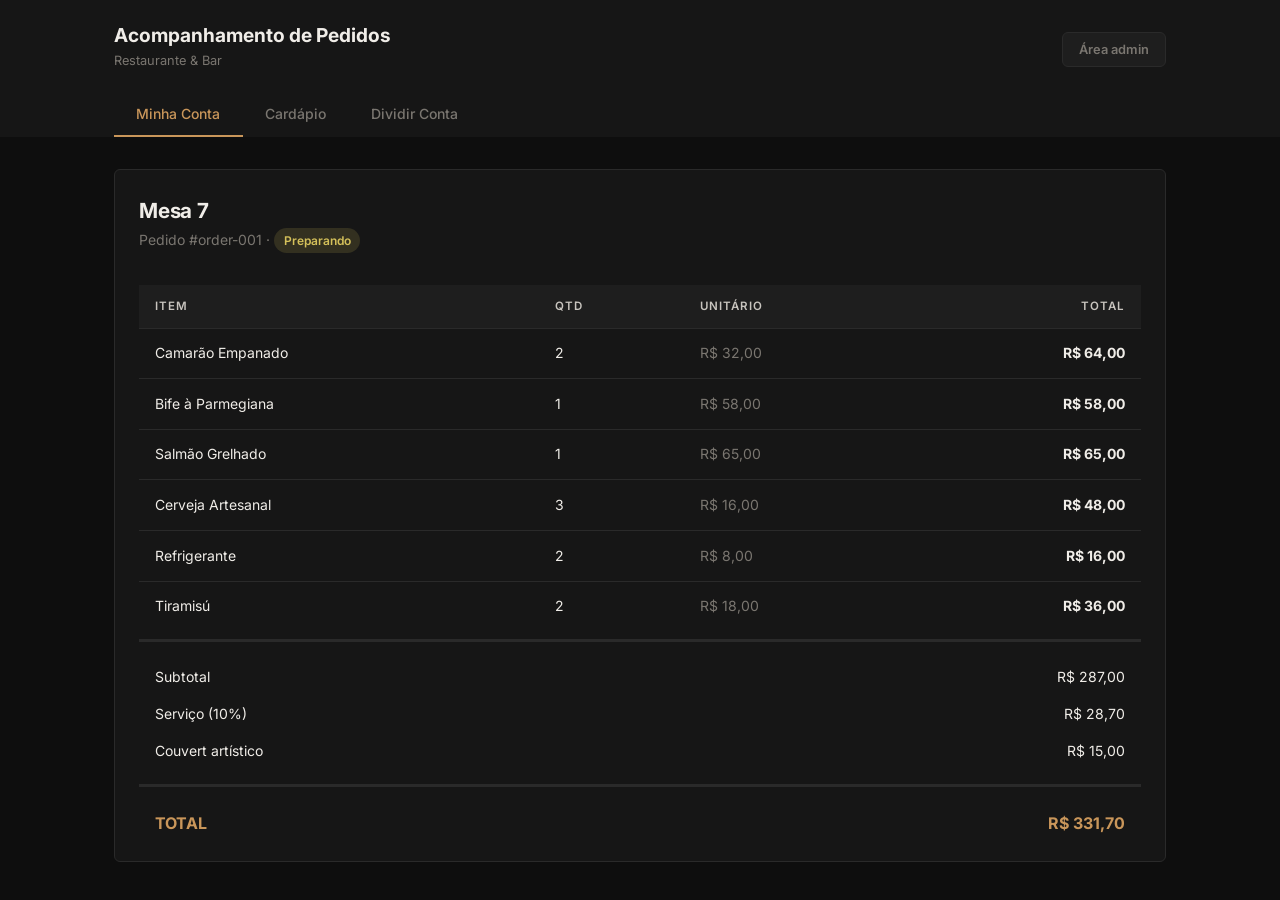
==== index.html @ 23005ecf "paginação feita e ajustes em comanda" ====
<!DOCTYPE html>
<html lang="en">

<head>
    <meta charset="UTF-8">
    <meta name="viewport" content="width=device-width, initial-scale=1.0">
    <title>Pedidos Iphome</title>
    <link rel="stylesheet" href="./css/style.css">

    <link rel="preconnect" href="https://fonts.googleapis.com">
    <link rel="preconnect" href="https://fonts.gstatic.com" crossorigin>
    <link
        href="https://fonts.googleapis.com/css2?family=Inter:ital,opsz,wght@0,14..32,100..900;1,14..32,100..900&family=Roboto:ital,wght@0,100..900;1,100..900&display=swap"
        rel="stylesheet">
</head>

<body>

    <header class="site-header">
        <div class="container">
            <div>
                <h1>Acompanhamento de Pedidos</h1>
                <p class="subtitle">Restaurante &amp; Bar</p>
            </div>
            <button class="btn btn-secondary btn-sm" >Área admin</button>
        </div>
    </header>

    <nav class="tab-nav">
        <div class="container" id="paginas-cliente">
            <button class="tab-btn active" data-tab="conta" onclick="navegarPaginas('conta')"> Minha Conta</button>
            <button class="tab-btn" data-tab="menu" onclick="navegarPaginas('menu')"> Cardápio</button>
            <button class="tab-btn" data-tab="split" onclick="navegarPaginas('split')"> Dividir Conta</button>
        </div>
    </nav>

    <main class="client-content" style="padding: 32px 0;">
        
        <section id="tab-conta" class="container">
            <div class="card-container">
                <div class="card-header">
                    <div class="admin-page-header">
                        <h2>Mesa 7</h2>
                        <p>Pedido #order-001 · <span class="span-status preparando">Preparando</span></p>
                    </div>
                </div>
                <div class="table-container">
                    <table>
                        <thead>
                            <tr class="head-table">
                                <th>ITEM</th>
                                <th>QTD</th>
                                <th>UNITÁRIO</th>
                                <th>TOTAL</th>
                            </tr>
                        </thead>
                        <tbody class="itens-tabela-comanda">
                            <tr>
                                <td>Camarão Empanado</td>
                                <td>2</td>
                                <td>R$ 32,00</td>
                                <td>R$ 64,00</td>
                            </tr>
                            <tr>
                                <td>Bife à Parmegiana</td>
                                <td>1</td>
                                <td>R$ 58,00</td>
                                <td>R$ 58,00</td>
                            </tr>
                            <tr>
                                <td>Salmão Grelhado</td>
                                <td>1</td>
                                <td>R$ 65,00</td>
                                <td>R$ 65,00</td>
                            </tr>
                            <tr>
                                <td>Cerveja Artesanal</td>
                                <td>3</td>
                                <td>R$ 16,00</td>
                                <td>R$ 48,00</td>
                            </tr>
                            <tr>
                                <td>Refrigerante</td>
                                <td>2</td>
                                <td>R$ 8,00</td>
                                <td>R$ 16,00</td>
                            </tr>
                            <tr>
                                <td>Tiramisú</td>
                                <td>2</td>
                                <td>R$ 18,00</td>
                                <td>R$ 36,00</td>
                            </tr>
                        </tbody>
                    </table>
                </div>
                <div class="summary-section">
                    <div class="summary-row">
                        <span>Subtotal</span>
                        <span>R$ 287,00</span>
                    </div>
                    <div class="summary-row">
                        <span>Serviço (10%)</span>
                        <span>R$ 28,70</span>
                    </div>
                    <div class="summary-row">
                        <span>Couvert artístico</span>
                        <span>R$ 15,00</span>
                    </div>
                    <div class="summary-row grand-total">
                        <span>TOTAL</span>
                        <span>R$ 331,70</span>
                    </div>
                </div>
            </div>
        </section>
    
    
        <section id="tab-menu" class="tab-content hidden">
    
            <div class="admin-page-header">
                <h2>Cardápio</h2>
            </div>
    
            <h3 class="menu-category-title">Entradas</h3>
            <div class="cardapio-items-grid">
                <div class="cardapio-item-card">
                    <div class="cardapio-item-top">
                        <span class="cardapio-item-name">Bruschetta</span>
                        <span class="cardapio-item-price">R$ 18,00</span>
                    </div>
                    <p class="cardapio-item-desc">Pão tostado com tomate e manjericão</p>
                    <div class="cardapio-item-meta">
                        <span class="cardapio-meta-tag"> 10 min</span>
                    </div>
                </div>
    
                <div class="cardapio-item-card">
                    <div class="cardapio-item-top">
                        <span class="cardapio-item-name">Camarão Empanado</span>
                        <span class="cardapio-item-price">R$ 32,00</span>
                    </div>
                    <p class="cardapio-item-desc">Camarão fresco empanado na hora</p>
                    <div class="cardapio-item-meta">
                        <span class="cardapio-meta-tag"> 15 min</span>
                    </div>
                </div>
    
                <div class="cardapio-item-card">
                    <div class="cardapio-item-top">
                        <span class="cardapio-item-name">Tábua de Queijos</span>
                        <span class="cardapio-item-price">R$ 45,00</span>
                    </div>
                    <p class="cardapio-item-desc">Seleção de queijos importados</p>
                    <div class="cardapio-item-meta">
                        <span class="cardapio-meta-tag"> 5 min</span>
                    </div>
                </div>
            </div>
    
            <h3 class="menu-category-title">Pratos Principais</h3>
            <div class="cardapio-items-grid">
                <div class="cardapio-item-card">
                    <div class="cardapio-item-top">
                        <span class="cardapio-item-name">Bife à Parmegiana</span>
                        <span class="cardapio-item-price">R$ 58,00</span>
                    </div>
                    <p class="cardapio-item-desc">Bife grelhado com molho de tomate e queijo derretido</p>
                    <div class="cardapio-item-meta">
                        <span class="cardapio-meta-tag"> 25 min</span>
                    </div>
                </div>
    
                <div class="cardapio-item-card">
                    <div class="cardapio-item-top">
                        <span class="cardapio-item-name">Salmão Grelhado</span>
                        <span class="cardapio-item-price">R$ 65,00</span>
                    </div>
                    <p class="cardapio-item-desc">Salmão fresco com legumes e batata</p>
                    <div class="cardapio-item-meta">
                        <span class="cardapio-meta-tag"> 20 min</span>
                    </div>
                </div>
    
                <div class="cardapio-item-card">
                    <div class="cardapio-item-top">
                        <span class="cardapio-item-name">Frango à Milanesa</span>
                        <span class="cardapio-item-price">R$ 42,00</span>
                    </div>
                    <p class="cardapio-item-desc">Peito de frango empanado com batata frita</p>
                    <div class="cardapio-item-meta">
                        <span class="cardapio-meta-tag"> 18 min</span>
                    </div>
                </div>
            </div>
            <h3 class="menu-category-title">Bebidas</h3>
            <div class="cardapio-items-grid">
                <div class="cardapio-item-card">
                    <div class="cardapio-item-top">
                        <span class="cardapio-item-name">Água Mineral</span>
                        <span class="cardapio-item-price">R$ 5,00</span>
                    </div>
                    <p class="cardapio-item-desc">Garrafa 500ml</p>
                    <div class="cardapio-item-meta">
                        <span class="cardapio-meta-tag"> 1 min</span>
                    </div>
                </div>
    
                <div class="cardapio-item-card">
                    <div class="cardapio-item-top">
                        <span class="cardapio-item-name">Refrigerante</span>
                        <span class="cardapio-item-price">R$ 8,00</span>
                    </div>
                    <p class="cardapio-item-desc">Lata 350ml - Coca-Cola, Sprite ou Guaraná</p>
                    <div class="cardapio-item-meta">
                        <span class="cardapio-meta-tag"> 2 min</span>
                    </div>
                </div>
    
                <div class="cardapio-item-card">
                    <div class="cardapio-item-top">
                        <span class="cardapio-item-name">Cerveja Artesanal</span>
                        <span class="cardapio-item-price">R$ 16,00</span>
                    </div>
                    <p class="cardapio-item-desc">Chopp da casa - 300ml</p>
                    <div class="cardapio-item-meta">
                        <span class="cardapio-meta-tag"> 3 min</span>
                    </div>
                </div>
                <div class="cardapio-item-card">
                    <div class="cardapio-item-top">
                        <span class="cardapio-item-name">Vinho Tinto</span>
                        <span class="cardapio-item-price">R$ 22,00</span>
                    </div>
                    <p class="cardapio-item-desc">Taça de vinho tinto selecionado</p>
                    <div class="cardapio-item-meta">
                        <span class="cardapio-meta-tag"> 2 min</span>
                    </div>
                </div>
            </div>
            <h3 class="menu-category-title">Sobremesas</h3>
            <div class="cardapio-items-grid">
                <div class="cardapio-item-card">
                    <div class="cardapio-item-top">
                        <span class="cardapio-item-name">Tiramisú</span>
                        <span class="cardapio-item-price">R$ 18,00</span>
                    </div>
                    <p class="cardapio-item-desc">clássico italiano com café mascarpone</p>
                    <div class="cardapio-item-meta">
                        <span class="cardapio-meta-tag">5 min</span>
                    </div>
                </div>
    
                <div class="cardapio-item-card">
                    <div class="cardapio-item-top">
                        <span class="cardapio-item-name">Pavê de chocolate</span>
                        <span class="cardapio-item-price">R$ 16,00</span>
                    </div>
                    <p class="cardapio-item-desc">Sobremesa gelada com chocolate derretido</p>
                    <div class="cardapio-item-meta">
                        <span class="cardapio-meta-tag"> 5 min</span>
                    </div>
                </div>
    
                <div class="cardapio-item-card">
                    <div class="cardapio-item-top">
                        <span class="cardapio-item-name">Sorvete Artesanal</span>
                        <span class="cardapio-item-price">R$ 14,00</span>
                    </div>
                    <p class="cardapio-item-desc">Bola Dupla - Escolha dois sabores</p>
                    <div class="cardapio-item-meta">
                        <span class="cardapio-meta-tag"> 5 min</span>
                    </div>
                </div>
            </div>
            <div id="tab-split" class="tab-content" hidden>
                <div class="card-container">
                    <div class="admin-page-header">
                        <h2>Dividir Conta</h2>
                        <p>Opções de rateio</p>
                    </div>
                    <p class="td-itens">Funcionalidade em desenvolvimento.</p>
                </div>
            </div>
        </section>
    </main>


    <script src="js/client.js"></script>
</body>

</html>
---- css/style.css ----
* {
    box-sizing: border-box;
    margin: 0;
    padding: 0;
}

:root {
    --bg: #0e0e0e;
    --bg-secondary: #1E1E1E;
    --bg-card: #161616;
    --bg-modal: rgba(0, 0, 0, .72);
    --font-color: #f0ede8;
    --p-color: #7a7670;
    --font-secondary: #c8c4be;
    --border-color: #2a2a2a;
    --radius: 6px;
    --accent: #c9965a;
    --accent-hover: #d4a96b;
    --accent-background: rgba(201, 150, 90, 0.15);
    --font: 'Inter', system-ui, -apple-system, sans-serif;

    --bg-green: rgba(90, 184, 112, 0.15);
    --font-green: #5ab870;
    --bg-yellow: rgba(212, 192, 90, 0.15);
    --font-yellow: #d4c05a;
    --bg-red: rgba(212, 90, 90, 0.15);
    --font-red: #d45a5a;
    --bg-blue: rgba(90, 159, 212, .15);
    --font-blue: #5a9fd4;

    --bg-green-card: rgba(90, 184, 112, .35);
    --bg-blue-card: rgba(90, 159, 212, .35);
    --bg-yellow-card: rgba(212, 192, 90, .35);
}

/*------------- Rian Adicionou -----------------*/

.container {
    max-width: 1100px;
    margin: 0 auto;
    padding: 0 1.5rem;
}

.client-content {
    flex: 1;
    padding: 0.5rem 0.5rem;
    overflow-y: auto;
}



.tab-nav {
    background: var(--bg-card);
    border-bottom: 1px solid var(--border);
    padding: 0;
}

.tab-nav .container {
    position: sticky;
    display: flex;
    gap: 0;
    max-width: 1100px;
    margin: 0 auto;
    padding: 0 1.5rem;
}

.tab-btn {
    background: none;
    border: none;
    color: var(--p-color);
    padding: .85rem 1.4rem;
    font-size: .875rem;
    font-weight: 500;
    border-bottom: 2px solid transparent;
    cursor: pointer;
    transition: all .15s;
    white-space: nowrap;
}

.tab-btn:hover {
    color: var(--fg);
}

.tab-btn.active {
    color: var(--accent);
    border-bottom-color: var(--accent);  
}

.site-header {
    background: var(--bg-card);
    border-bottom: 1px solid var(--border);
    padding: 1.25rem 0;
    position: sticky;
    top: 0;
    z-index: 100;

}

.site-header .container {
    display: flex;
    align-items: center;
    justify-content: space-between;
    max-width: 1100px;
    margin: 0 auto;
    padding: 0 1.5rem;
}

.site-header h1 {
    font-size: 1.2rem;  
}

.site-header .subtitle {
    color: var(--p-color);
    font-size: .8rem;
}

.container-main {
    max-width: 1100px;
    margin: 0 auto;
    padding: 0 1.5rem;
}

/*----------------- SOMATORIO ----------------- */
.summary-section {
    width: 100%;
    margin-top: 0.5rem;
    padding-top: 1.5rem;
    border-top: 3px solid var(--border-color);
    display: flex;
    flex-direction: column;
    gap: 0.9rem;
}

.summary-row {
    display: flex;
    justify-content: space-between;
    align-items: center;
    padding: 0 1rem;
    font-size: 0.875rem;
    /* color: var(--font-secondary); */
}


/* Linha final do TOTAL */
.summary-row.grand-total {
    margin-top: 0.5rem;
    padding-top: 1.5rem;
    font-size: 1rem;
    font-weight: 700;
    color: var(--accent);
    border-top: 3px solid var(--border-color);
}

.summary-row.grand-total span:last-child {
    color: var(--accent);
    font-weight: 700;
}

th:last-child,
td:last-child {
    text-align: right;
}

.itens-tabela-comanda tr td:nth-child(3) {
    color: var(--p-color);
}

.itens-tabela-comanda tr td:nth-child(4) {
    font-weight: bold;
}

/*------------- Rian Adicionou até Aqui -----------------*/


input,
button,
select,
textarea {
    font-family: inherit;
}

textarea {
    resize: vertical;

}

body {
    font-family: var(--font);
    background: var(--bg);
    color: var(--font-color);
    font-size: 14px;
    line-height: 1.6;
    min-height: 100vh;
    display: flex;
    flex-direction: column;
}

label {
    font-size: .78rem;
    color: var(--font-secondary);
    font-weight: 500;
}

input,
select,
textarea {
    background: var(--bg-secondary);
    border: 1px solid var(--border);
    color: var(--font);
    border-radius: var(--radius);
    padding: .5rem .75rem;
    font-size: .875rem;
    transition: border-color .15s;
    width: 100%;
}

input:focus,
select:focus,
textarea:focus {
    outline: none;
    border-color: var(--accent);
}

select option {
    background: var(--bg-secondary);
}

h2 {
    font-size: 1.3rem;
    font-weight: 700;
    letter-spacing: -0.01em;
}

.login-page {
    min-height: 100vh;
    display: flex;
    justify-content: center;
    align-items: center;
    padding: 2rem;
}

.login-page p {
    color: var(--p-color);
    margin-bottom: 2rem;
    font-size: 0.875rem;
}

.login-card {
    width: 100%;
    max-width: 380px;
    background: #161616;
    border: 1px solid #2a2a2a;
    border-radius: var(--radius);
    padding: 2.5rem;
}

.form-group {
    display: flex;
    flex-direction: column;
    gap: 0.4rem;
    margin-bottom: 1rem;
}

label {
    font-size: 0.875rem;
    color: var(#c8c4be);
    font-weight: 500;
}

input {
    background: var(--bg-secondary);
    border: 1px solid var(--border-color);
    border-radius: var(--radius);
    width: 100%;
    font-size: 0.875rem;
    padding: 0.6rem 0.8rem;
    color: var(--font-color);
}

input:focus {
    outline: none;
    border-color: var(--accent);
}

.btn {
    text-align: center;
    border: none;
    border-radius: var(--radius);
    margin-top: 0.5rem;
    padding: 0.55rem 1.1rem;
    cursor: pointer;
    font-size: 0.875rem;
    font-family: var(--font);
    font-weight: 500;
    transition: all 0.15s;
}

.btn-primary {
    background: var(--accent);
    color: #1a1008;
}

.btn-primary:hover {
    background: var(--accent-hover);
}

.btn-secondary {
    background: var(--bg-secondary);
    color: var(--p-color);
    border: 1px solid var(--border-color);
}

.btn-secondary:hover {
    background: var(--border-color);
    color: var(--font-color);
}

.btn-sm {
    font-size: 1rem;
    padding: .55rem 1rem;
    font-size: .8rem;
    font-weight: 600;
}

.btn-delete {
    color: var(--font-red);
    background: var(--bg-red);
    border: 1px solid rgba(212, 90, 90, 0.35);
}

.btn-delete:hover {
    background: rgba(212, 90, 90, 0.35);
}

.btn-xs {
    width: auto;
    padding: 0.2rem 0.55rem;
    font-size: 0.75rem;
}

.btn-nav-footer {
    text-align: start;
    width: 100%;
    padding: 0.35rem 0.75rem;
    font-size: 0.8rem;
    background: none;
    color: var(--p-color);
    border: 1px solid var(--border-color);
}

.btn-nav-footer:hover {
    color: var(--font-color);
    background: var(--bg-secondary);
}

/*----------------------------------------------------------------------------*/

.admin-display {
    display: flex;
    min-height: 100vh;
}

.sidebar {
    display: flex;
    flex-direction: column;
    top: 0;
    height: 100vh;
    width: 220px;
    background: var(--bg-card);
    border: 1px solid var(--border-color);
    position: sticky;
}

.sidebar-header {
    padding: 1.5rem 1.25rem 1rem;
    border-bottom: 1px solid var(--border-color);
}

.sidebar-header h2 {
    font-size: 1rem;
    color: var(--font-color);
}

.sidebar-header p {
    font-size: 0.75rem;
    color: var(--p-color);
    margin-top: 0.2rem;
    font-weight: 500;
}

.sidebar-nav {
    flex: 1;
    padding: 1rem 0;
}

.nav-item {
    display: flex;
    align-items: center;
    gap: 0.75rem;
    padding: 0.75rem 1.25rem;
    color: var(--p-color);
    font-size: 0.875rem;
    font-weight: 500;
    background: none;
    cursor: pointer;
    border: none;
    width: 100%;
    text-align: left;
}

.nav-item:hover {
    color: var(--font-color);
    background: rgba(255, 255, 255, .03);
}

.nav-item.active {
    color: var(--accent);
    background: var(--accent-background);
    border-left: 2px solid var(--accent);
}

.sidebar-footer {
    padding: 1rem 1.25rem;
    border-top: 1px solid var(--border-color);
}

.hidden {
    display: none !important;
}

/*-------------------------------Content dashboard ----------------------------------------------------*/
.admin-content {
    flex: 1;
    padding: 2rem 2.5rem;
    overflow-y: auto;
}

.admin-page-header {
    margin-bottom: 2rem;
}

.admin-page-header p {
    color: var(--p-color);
}

.status-header {
    display: grid;
    grid-template-columns: repeat(auto-fit, minmax(200px, 1fr));
    gap: 1rem;
    margin-bottom: 2rem;
}

.card-status-header {
    background: var(--bg-card);
    border: 1px solid var(--border-color);
    border-radius: var(--radius);
    padding: 1.25rem 1.5rem;
}

.status-title {
    text-transform: uppercase;
    color: var(--p-color);
    font-size: 0.72rem;
    font-weight: 500;
    letter-spacing: 0.05rem;
    margin-bottom: 0.4rem;
}

.status-content {
    font-size: 1.9rem;
    color: var(--accent);
    font-weight: 700;
    line-height: 1;
}

.section-dashboard .status-header .card-status-header:nth-child(2) .status-content {
    font-size: 1.4rem;
}

.status-desc {
    color: var(--p-color);
    margin-top: 0.4rem;
    font-size: 0.72rem;
}

/*----------------------------Conteudo da pagina-------------------------------------------------------*/
.card-container {
    background-color: var(--bg-card);
    border: 1px solid var(--border-color);
    border-radius: var(--radius);
    padding: 1.5rem;
}

.content-header {
    display: flex;
    align-items: center;
    justify-content: space-between;
    margin-bottom: 1.25rem;
    padding-bottom: 0.6rem;
}

/* ---------------------------------tabela-----------------------------------------------*/
.table-container {
    overflow-y: auto;
    max-height: 50vh;
}

.table-container::-webkit-scrollbar {
    background: var(--bg);
    border-radius: 10px;
    width: 8px;
}

.table-container::-webkit-scrollbar-thumb {
    background-color: var(--accent);
    border-radius: 10px;
}

table {
    width: 100%;
    border-collapse: collapse;
}

thead tr {
    background: var(--bg-secondary);
}

/* faz o titulo fixar no topo da rolagem */
thead tr.head-table {
    position: sticky;
    top: 0;
    width: 100%;
}

th {
    text-align: left;
    padding: 0.75rem 1rem;
    font-size: 0.72rem;
    font-weight: 600;
    color: var(--font-secondary);
    text-transform: uppercase;
    letter-spacing: 0.06rem;
    border-bottom: 1px solid var(--border-color);
}

td {
    padding: 0.85rem 1rem;
    border-bottom: 1px solid var(--border-color);
    font-size: 0.875rem;
    vertical-align: middle;
}



tr:last-child td {
    border-bottom: none;
}

tbody tr:hover {
    background-color: var(--bg-secondary);
}

.td-itens {
    color: var(--p-color);
}

.td-accent {
    color: var(--accent);
    font-weight: 700;
}

.span-status {
    display: inline-flex;
    align-items: center;
    white-space: nowrap;
    padding: 0.2rem 0.6rem;
    border-radius: 20px;
    font-size: 0.75rem;
    font-weight: 600;
    background: var(--accent);
}

.preparando {
    background: var(--bg-yellow);
    color: var(--font-yellow);
}

.servido {
    background: var(--bg-secondary);
    color: var(--p-color);
}

.pronto {
    background: var(--bg-green);
    color: var(--font-green);
}

.cancelado {
    background: var(--bg-red);
    color: var(--font-red);
}


/**************************************   MESAS       *****************************************/
.status-disponivel {
    background: var(--bg-green);
    color: var(--font-green);
}

.status-ocupada {
    background: var(--bg-blue);
    color: var(--font-blue);
}

.status-reservada {
    background: var(--bg-yellow);
    color: var(--font-yellow);
}


.content-header div span.desc-span {
    color: var(--p-color);
}

/*grid mesas*/

.grid-mesas {
    display: grid;
    grid-template-columns: repeat(auto-fill, minmax(250px, 1fr));
    gap: 0.9rem;
}

.grid-mesas::-webkit-scrollbar {
    background: var(--bg);
    border-radius: 10px;
    width: 8px;
}

.grid-mesas::-webkit-scrollbar-thumb {
    background-color: var(--accent);
    border-radius: 10px;
}

.card-mesa {

    background: var(--bg-secondary);
    padding: 1rem;
    border: 2px solid var(--border-color);
    border-radius: var(--radius);
    text-align: center;
}

.card-mesa.disponivel {
    border-color: var(--bg-green-card);
}

.card-mesa.disponivel:hover {
    border-color: var(--font-green);
}

.card-mesa.ocupada {
    border-color: var(--bg-blue-card);
}

.card-mesa.ocupada:hover {
    border-color: var(--font-blue);
}

.card-mesa.reservada {
    border-color: var(--bg-yellow-card);
}

.card-mesa.reservada:hover {
    border-color: var(--font-yellow);
}

.card-mesa div:nth-child(3) {
    margin-top: 0.6rem;
}

.mesa-number {
    font-size: 2rem;
    font-weight: 700;
    line-height: 1;
    margin-bottom: 0.3rem;
}

.mesa-capacidade {
    font-size: 0.75rem;
    color: var(--p-color);
}

.card-mesa div:last-child {
    display: flex;
    gap: 0.4rem;
    justify-content: center;
    margin-top: 0.75rem;
}

/******************************* MODAL **************************************************/

.modal-overlay {
    position: fixed;
    inset: 0;
    background: var(--bg-modal);
    display: flex;
    align-items: center;
    justify-content: center;
    z-index: 1;
    padding: 1rem;
    opacity: 0;
    pointer-events: none;
    transition: opacity 0.2s;
}

.modal-overlay.open {
    opacity: 1;
    pointer-events: all;
}

.modal {
    background: var(--bg-card);
    border: 1px solid var(--border-color);
    border-radius: var(--radius);
    padding: 1.75rem;
    width: 100%;
    max-width: 560px;
    max-height: 92vh;
    overflow-y: auto;
    transform: translateY(10px);
    transition: transform 0.2s;
}

.modal-overlay.open .modal {
    transform: translateY(0);
}

.modal-header {
    display: flex;
    align-items: center;
    justify-content: space-between;
    margin-bottom: 1.25rem;
}

.modal-header h3 {
    font-size: 1.05rem;
}

.fechar-modal {
    background: none;
    border: none;
    color: var(--p-color);
    font-size: 1.4rem;
    cursor: pointer;
    line-height: 1;
    padding: 0.15rem;
}

.fechar-modal:hover {
    color: var(--font);
}

.modal-footer {
    display: flex;
    gap: 0.65rem;
    justify-content: flex-end;
    margin-top: 1.25rem;
    padding-top: 1rem;
    border-top: 1px solid var(--border-color);
}

.form-group {
    display: flex;
    flex-direction: column;
    gap: 0.35rem;
    margin-bottom: 0.9rem;
}

.form-row {
    display: grid;
    grid-template-columns: 1fr 1fr;
    gap: 1rem;
}

/************************************************** CARDAPIO **************************************************/

.categorias-opcoes {
    display: flex;
    gap: 0.4rem;
    flex-wrap: wrap;
}

.categoria-opcao {
    background: var(--bg-secondary);
    color: var(--p-color);
    padding: 0.25rem 0.75rem;
    border: 1px solid var(--border-color);
    border-radius: 20px;
    font-size: 0.78rem;
    cursor: pointer;
    transition: all 0.15s;
}

.categoria-opcao.active {
    background: var(--accent-background);
    color: var(--accent);
    border: 1px solid var(--accent);
}

.cardapio-cat-header {
    margin-bottom: 0.9rem;
}

.cardapio-cat-label {
    display: inline-flex;
    align-items: center;
    gap: 0.6rem;
    background: var(--cat-dim);
    border: 1px solid var(--cat-color);
    border-radius: 8px;
    padding: 0.55rem 1rem;
}

.cardapio-cat-emoji {
    font-size: 1.1rem;
    line-height: 1;
}

.cardapio-cat-label>span:nth-child(2) {
    font-size: .9rem;
    font-weight: 700;
    color: var(--cat-color);
    letter-spacing: .01em;
}

.cardapio-cat-count {
    background: var(--bg-secondary);
    color: var(--p-color);
    border-radius: 20px;
    padding: 0.1rem 0.55rem;
    font-size: 0.72rem;
    font-weight: 600;
    letter-spacing: 0;
}

.cardapio-items-grid {
    display: grid;
    grid-template-columns: repeat(auto-fill, minmax(280px, 1fr));
    gap: 0.85rem;
}

.cardapio-item-card {
    background: var(--bg-card);
    border: 1px solid var(--border-color);
    border-radius: var(--radius);
    padding: 1.1rem;
    display: flex;
    flex-direction: column;
    gap: 0.5rem;
    transition: border-color 0.15s, transform 0.15s;
}

.cardapio-item-card:hover {
    border-color: var(--accent);
    transform: translateY(-1px);
}

.cardapio-item-top {
    display: flex;
    align-items: flex-start;
    justify-content: space-between;
    gap: 0.5rem;
}

.cardapio-item-name {
    font-weight: 600;
    font-size: .9rem;
    color: var(--font);
    line-height: 1.3;
}

.cardapio-item-price {
    font-weight: 700;
    font-size: 1rem;
    color: var(--accent);
    white-space: nowrap;
    flex-shrink: 0;
}

.cardapio-item-desc {
    font-size: .8rem;
    color: var(--p-color);
    line-height: 1.5;
}

.cardapio-item-meta {
    display: flex;
    flex-wrap: wrap;
    gap: .35rem;
}

.cardapio-meta-tag {
    font-size: .72rem;
    background: var(--bg-secondary);
    border: 1px solid var(--border-color);
    border-radius: 4px;
    padding: .15rem .5rem;
    color: var(--p-color);
}

.cardapio-meta-warn {
    color: var(--font-red);
    background: var(--bg-red);
    border-color: rgba(212, 90, 90, .2);
}

.cardapio-item-actions {
    display: flex;
    gap: 0.6rem;
    margin-top: 0.25rem;
    padding-top: 0.6rem;
    border-top: 2px solid var(--border-color);
}

.cardapio-item-actions button {
    padding: 0.4rem 0.55rem;
    /* top/bottom menor */
    font-size: 0.75rem;
}

.cardapio-item-actions button:first-child {
    color: var(--p-color);
}

/*********************************************** PAGAMENTOS *******************************/

.section-pagamentos .status-content {
    font-size: 1.4rem;
}

.section-pagamentos .card-status-header:nth-child(2) .status-content {
    color: var(--font-green);
}

.section-pagamentos .card-status-header:nth-child(3) .status-content {
    color: var(--font-yellow);
}

/* consertar a página "Minha Conta"*/
[hidden] {
    display: none !important;
}

/* **************************************** CARDÁPIO ****************************************/
.menu-category-title {
    font-size: 0.78rem;
    text-transform: uppercase;
    letter-spacing: 0.08em;
    color: var(--p-color);
    margin: 2rem 0 1rem 0;
    font-weight: 600;
}

#tab-menu {
    max-width: 1100px;
    margin: 0 auto;
    width: 100%;
    padding-bottom: 52px;
}
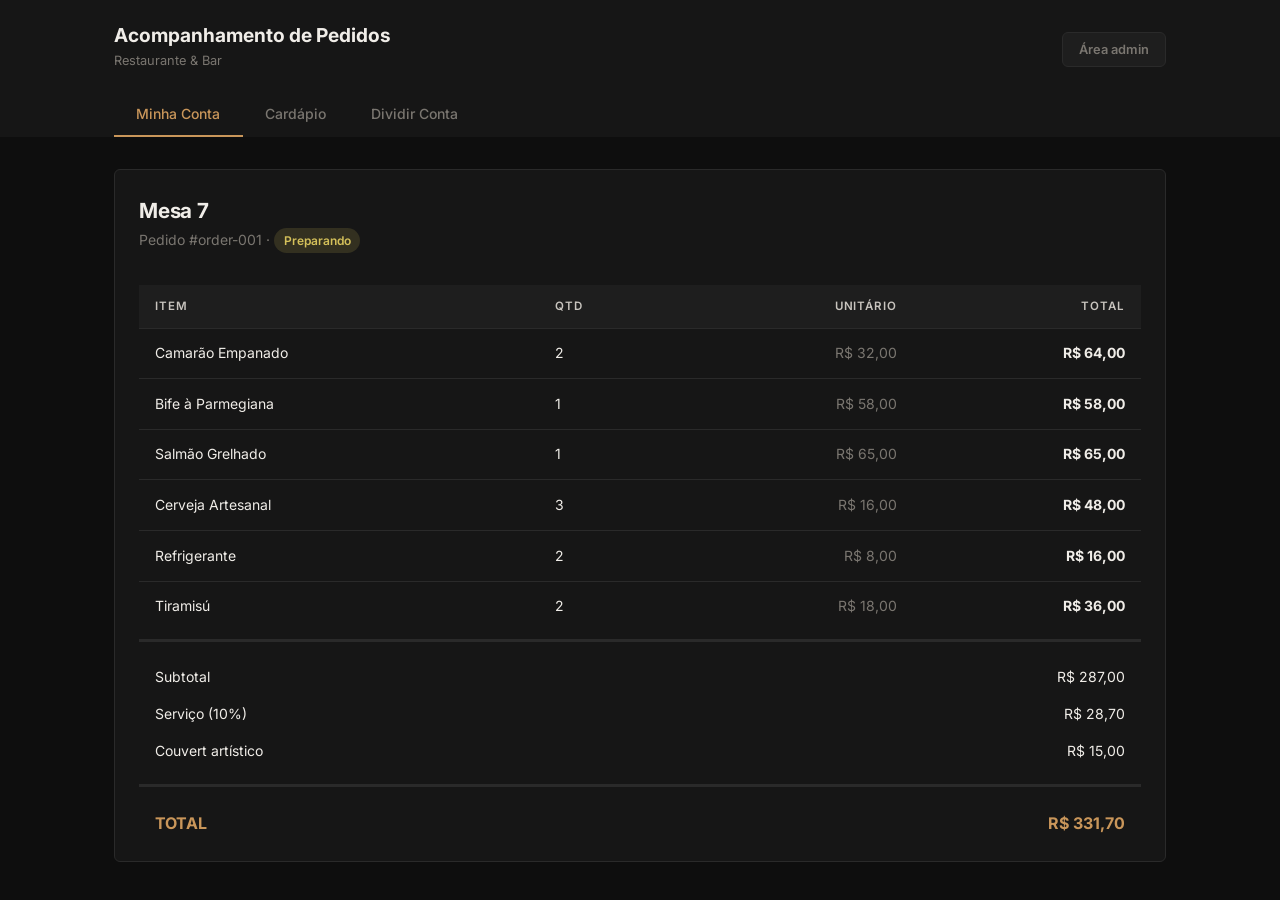
==== commit cfdfb9eb: "refinamento [tabelas, textos]" ====
--- a/index.html
+++ b/index.html
@@ -22,7 +22,7 @@
                 <h1>Acompanhamento de Pedidos</h1>
                 <p class="subtitle">Restaurante &amp; Bar</p>
             </div>
-            <button class="btn btn-secondary btn-sm" >Área admin</button>
+            <a href="admin.html"><button class="btn btn-secondary btn-sm" >Área admin</button></a>
         </div>
     </header>
 
@@ -45,7 +45,7 @@
                     </div>
                 </div>
                 <div class="table-container">
-                    <table>
+                    <table class="tabela-comanda">
                         <thead>
                             <tr class="head-table">
                                 <th>ITEM</th>
@@ -116,13 +116,14 @@
         </section>
     
     
-        <section id="tab-menu" class="tab-content hidden">
+        <section id="tab-menu" class="container hidden">
     
             <div class="admin-page-header">
                 <h2>Cardápio</h2>
             </div>
     
             <h3 class="menu-category-title">Entradas</h3>
+
             <div class="cardapio-items-grid">
                 <div class="cardapio-item-card">
                     <div class="cardapio-item-top">
--- a/css/style.css
+++ b/css/style.css
@@ -156,8 +156,8 @@
     font-weight: 700;
 }
 
-th:last-child,
-td:last-child {
+.tabela-comanda th:last-child,
+.tabela-comanda td:last-child {
     text-align: right;
 }
 
@@ -169,6 +169,12 @@
     font-weight: bold;
 }
 
+.tabela-comanda thead tr th:nth-child(3) {
+    text-align: right;
+}
+.itens-tabela-comanda tr td:nth-child(3) {
+    text-align: right;
+}
 /*------------- Rian Adicionou até Aqui -----------------*/
 
 
@@ -282,7 +288,14 @@
     border-color: var(--accent);
 }
 
+.btn-login-fixed {
+    position: fixed;
+    top: 1.5rem;
+    left: 1.5rem;
+}
+
 .btn {
+    width: 100%;
     text-align: center;
     border: none;
     border-radius: var(--radius);
@@ -320,6 +333,7 @@
     padding: .55rem 1rem;
     font-size: .8rem;
     font-weight: 600;
+    width: auto;
 }
 
 .btn-delete {
@@ -946,11 +960,6 @@
     color: var(--font-yellow);
 }
 
-/* consertar a página "Minha Conta"*/
-[hidden] {
-    display: none !important;
-}
-
 /* **************************************** CARDÁPIO ****************************************/
 .menu-category-title {
     font-size: 0.78rem;
@@ -959,11 +968,6 @@
     color: var(--p-color);
     margin: 2rem 0 1rem 0;
     font-weight: 600;
-}
-
-#tab-menu {
-    max-width: 1100px;
-    margin: 0 auto;
-    width: 100%;
-    padding-bottom: 52px;
-}+    border-bottom: 1px solid var(--bg-secondary);
+}
+
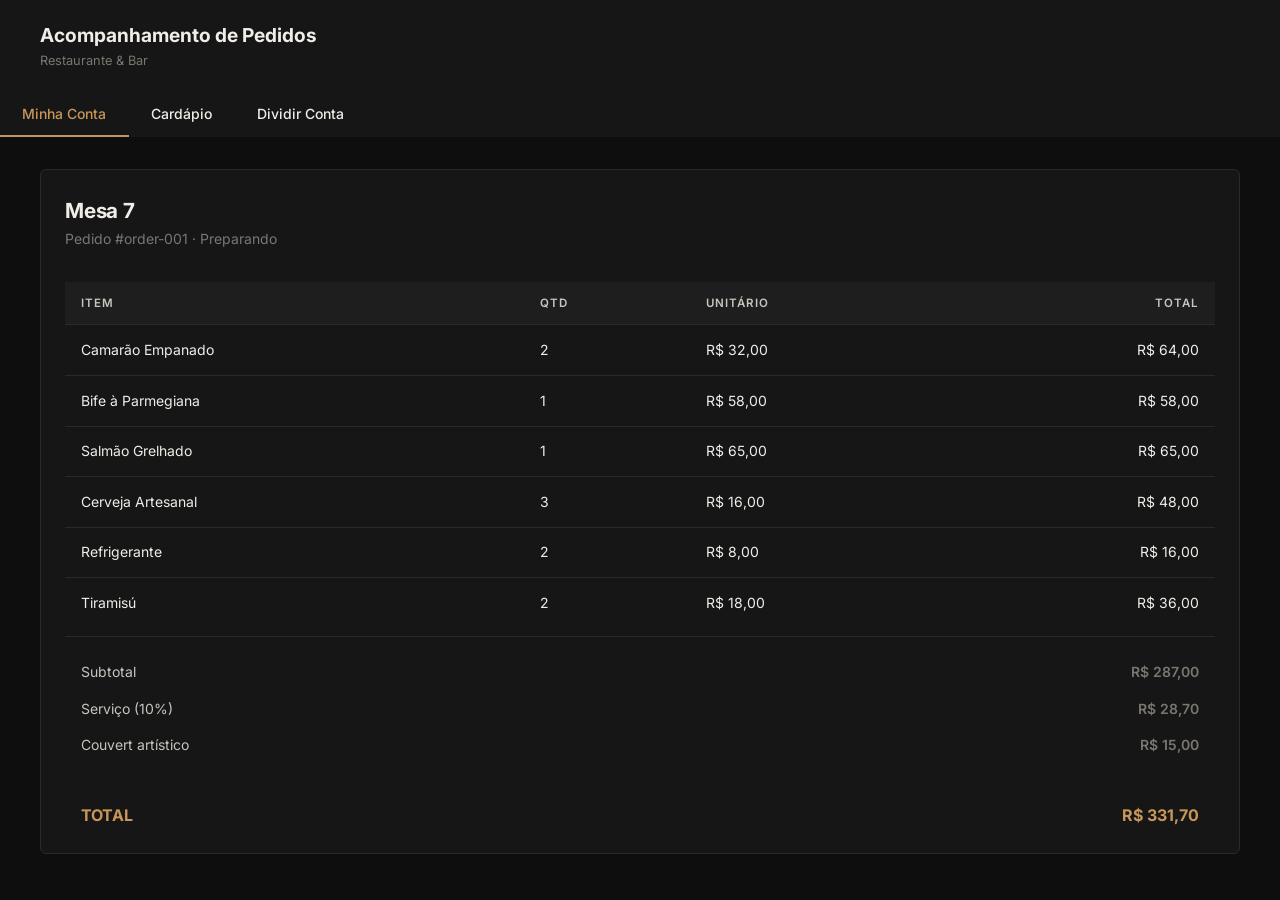
==== commit 392354a4: "Tela_de_dividir_feita" ====
--- a/index.html
+++ b/index.html
@@ -22,272 +22,449 @@
                 <h1>Acompanhamento de Pedidos</h1>
                 <p class="subtitle">Restaurante &amp; Bar</p>
             </div>
-            <a href="admin.html"><button class="btn btn-secondary btn-sm" >Área admin</button></a>
         </div>
     </header>
-
-    <nav class="tab-nav">
-        <div class="container" id="paginas-cliente">
-            <button class="tab-btn active" data-tab="conta" onclick="navegarPaginas('conta')"> Minha Conta</button>
-            <button class="tab-btn" data-tab="menu" onclick="navegarPaginas('menu')"> Cardápio</button>
-            <button class="tab-btn" data-tab="split" onclick="navegarPaginas('split')"> Dividir Conta</button>
-        </div>
-    </nav>
-
-    <main class="client-content" style="padding: 32px 0;">
-        
-        <section id="tab-conta" class="container">
-            <div class="card-container">
-                <div class="card-header">
-                    <div class="admin-page-header">
-                        <h2>Mesa 7</h2>
-                        <p>Pedido #order-001 · <span class="span-status preparando">Preparando</span></p>
-                    </div>
-                </div>
-                <div class="table-container">
-                    <table class="tabela-comanda">
-                        <thead>
-                            <tr class="head-table">
-                                <th>ITEM</th>
-                                <th>QTD</th>
-                                <th>UNITÁRIO</th>
-                                <th>TOTAL</th>
-                            </tr>
-                        </thead>
-                        <tbody class="itens-tabela-comanda">
-                            <tr>
-                                <td>Camarão Empanado</td>
-                                <td>2</td>
-                                <td>R$ 32,00</td>
-                                <td>R$ 64,00</td>
-                            </tr>
-                            <tr>
-                                <td>Bife à Parmegiana</td>
-                                <td>1</td>
-                                <td>R$ 58,00</td>
-                                <td>R$ 58,00</td>
-                            </tr>
-                            <tr>
-                                <td>Salmão Grelhado</td>
-                                <td>1</td>
-                                <td>R$ 65,00</td>
-                                <td>R$ 65,00</td>
-                            </tr>
-                            <tr>
-                                <td>Cerveja Artesanal</td>
-                                <td>3</td>
-                                <td>R$ 16,00</td>
-                                <td>R$ 48,00</td>
-                            </tr>
-                            <tr>
-                                <td>Refrigerante</td>
-                                <td>2</td>
-                                <td>R$ 8,00</td>
-                                <td>R$ 16,00</td>
-                            </tr>
-                            <tr>
-                                <td>Tiramisú</td>
-                                <td>2</td>
-                                <td>R$ 18,00</td>
-                                <td>R$ 36,00</td>
-                            </tr>
-                        </tbody>
-                    </table>
-                </div>
-                <div class="summary-section">
-                    <div class="summary-row">
-                        <span>Subtotal</span>
-                        <span>R$ 287,00</span>
-                    </div>
-                    <div class="summary-row">
-                        <span>Serviço (10%)</span>
-                        <span>R$ 28,70</span>
-                    </div>
-                    <div class="summary-row">
-                        <span>Couvert artístico</span>
-                        <span>R$ 15,00</span>
-                    </div>
-                    <div class="summary-row grand-total">
-                        <span>TOTAL</span>
-                        <span>R$ 331,70</span>
-                    </div>
-                </div>
-            </div>
-        </section>
-    
-    
-        <section id="tab-menu" class="container hidden">
-    
-            <div class="admin-page-header">
-                <h2>Cardápio</h2>
-            </div>
-    
-            <h3 class="menu-category-title">Entradas</h3>
-
-            <div class="cardapio-items-grid">
-                <div class="cardapio-item-card">
-                    <div class="cardapio-item-top">
-                        <span class="cardapio-item-name">Bruschetta</span>
-                        <span class="cardapio-item-price">R$ 18,00</span>
-                    </div>
-                    <p class="cardapio-item-desc">Pão tostado com tomate e manjericão</p>
-                    <div class="cardapio-item-meta">
-                        <span class="cardapio-meta-tag"> 10 min</span>
-                    </div>
-                </div>
-    
-                <div class="cardapio-item-card">
-                    <div class="cardapio-item-top">
-                        <span class="cardapio-item-name">Camarão Empanado</span>
-                        <span class="cardapio-item-price">R$ 32,00</span>
-                    </div>
-                    <p class="cardapio-item-desc">Camarão fresco empanado na hora</p>
-                    <div class="cardapio-item-meta">
-                        <span class="cardapio-meta-tag"> 15 min</span>
-                    </div>
-                </div>
-    
-                <div class="cardapio-item-card">
-                    <div class="cardapio-item-top">
-                        <span class="cardapio-item-name">Tábua de Queijos</span>
-                        <span class="cardapio-item-price">R$ 45,00</span>
-                    </div>
-                    <p class="cardapio-item-desc">Seleção de queijos importados</p>
-                    <div class="cardapio-item-meta">
-                        <span class="cardapio-meta-tag"> 5 min</span>
-                    </div>
-                </div>
-            </div>
-    
-            <h3 class="menu-category-title">Pratos Principais</h3>
-            <div class="cardapio-items-grid">
-                <div class="cardapio-item-card">
-                    <div class="cardapio-item-top">
-                        <span class="cardapio-item-name">Bife à Parmegiana</span>
-                        <span class="cardapio-item-price">R$ 58,00</span>
-                    </div>
-                    <p class="cardapio-item-desc">Bife grelhado com molho de tomate e queijo derretido</p>
-                    <div class="cardapio-item-meta">
-                        <span class="cardapio-meta-tag"> 25 min</span>
-                    </div>
-                </div>
-    
-                <div class="cardapio-item-card">
-                    <div class="cardapio-item-top">
-                        <span class="cardapio-item-name">Salmão Grelhado</span>
-                        <span class="cardapio-item-price">R$ 65,00</span>
-                    </div>
-                    <p class="cardapio-item-desc">Salmão fresco com legumes e batata</p>
-                    <div class="cardapio-item-meta">
-                        <span class="cardapio-meta-tag"> 20 min</span>
-                    </div>
-                </div>
-    
-                <div class="cardapio-item-card">
-                    <div class="cardapio-item-top">
-                        <span class="cardapio-item-name">Frango à Milanesa</span>
-                        <span class="cardapio-item-price">R$ 42,00</span>
-                    </div>
-                    <p class="cardapio-item-desc">Peito de frango empanado com batata frita</p>
-                    <div class="cardapio-item-meta">
-                        <span class="cardapio-meta-tag"> 18 min</span>
-                    </div>
-                </div>
-            </div>
-            <h3 class="menu-category-title">Bebidas</h3>
-            <div class="cardapio-items-grid">
-                <div class="cardapio-item-card">
-                    <div class="cardapio-item-top">
-                        <span class="cardapio-item-name">Água Mineral</span>
-                        <span class="cardapio-item-price">R$ 5,00</span>
-                    </div>
-                    <p class="cardapio-item-desc">Garrafa 500ml</p>
-                    <div class="cardapio-item-meta">
-                        <span class="cardapio-meta-tag"> 1 min</span>
-                    </div>
-                </div>
-    
-                <div class="cardapio-item-card">
-                    <div class="cardapio-item-top">
-                        <span class="cardapio-item-name">Refrigerante</span>
-                        <span class="cardapio-item-price">R$ 8,00</span>
-                    </div>
-                    <p class="cardapio-item-desc">Lata 350ml - Coca-Cola, Sprite ou Guaraná</p>
-                    <div class="cardapio-item-meta">
-                        <span class="cardapio-meta-tag"> 2 min</span>
-                    </div>
-                </div>
-    
-                <div class="cardapio-item-card">
-                    <div class="cardapio-item-top">
-                        <span class="cardapio-item-name">Cerveja Artesanal</span>
-                        <span class="cardapio-item-price">R$ 16,00</span>
-                    </div>
-                    <p class="cardapio-item-desc">Chopp da casa - 300ml</p>
-                    <div class="cardapio-item-meta">
-                        <span class="cardapio-meta-tag"> 3 min</span>
-                    </div>
-                </div>
-                <div class="cardapio-item-card">
-                    <div class="cardapio-item-top">
-                        <span class="cardapio-item-name">Vinho Tinto</span>
-                        <span class="cardapio-item-price">R$ 22,00</span>
-                    </div>
-                    <p class="cardapio-item-desc">Taça de vinho tinto selecionado</p>
-                    <div class="cardapio-item-meta">
-                        <span class="cardapio-meta-tag"> 2 min</span>
-                    </div>
-                </div>
-            </div>
-            <h3 class="menu-category-title">Sobremesas</h3>
-            <div class="cardapio-items-grid">
-                <div class="cardapio-item-card">
-                    <div class="cardapio-item-top">
-                        <span class="cardapio-item-name">Tiramisú</span>
-                        <span class="cardapio-item-price">R$ 18,00</span>
-                    </div>
-                    <p class="cardapio-item-desc">clássico italiano com café mascarpone</p>
-                    <div class="cardapio-item-meta">
-                        <span class="cardapio-meta-tag">5 min</span>
-                    </div>
-                </div>
-    
-                <div class="cardapio-item-card">
-                    <div class="cardapio-item-top">
-                        <span class="cardapio-item-name">Pavê de chocolate</span>
-                        <span class="cardapio-item-price">R$ 16,00</span>
-                    </div>
-                    <p class="cardapio-item-desc">Sobremesa gelada com chocolate derretido</p>
-                    <div class="cardapio-item-meta">
-                        <span class="cardapio-meta-tag"> 5 min</span>
-                    </div>
-                </div>
-    
-                <div class="cardapio-item-card">
-                    <div class="cardapio-item-top">
-                        <span class="cardapio-item-name">Sorvete Artesanal</span>
-                        <span class="cardapio-item-price">R$ 14,00</span>
-                    </div>
-                    <p class="cardapio-item-desc">Bola Dupla - Escolha dois sabores</p>
-                    <div class="cardapio-item-meta">
-                        <span class="cardapio-meta-tag"> 5 min</span>
-                    </div>
-                </div>
-            </div>
-            <div id="tab-split" class="tab-content" hidden>
+    <div class="container">
+
+
+        <nav class="tab-nav">
+            <div class="container">
+                <button class="tab-btn active" data-tab="bill"> Minha Conta</button>
+                <button class="tab-btn" data-tab="menu"> Cardápio</button>
+                <button class="tab-btn" data-tab="split"> Dividir Conta</button>
+            </div>
+        </nav>
+
+        <main class="admin-content">
+            <div id="tab-bill" class="tab-content">
                 <div class="card-container">
-                    <div class="admin-page-header">
-                        <h2>Dividir Conta</h2>
-                        <p>Opções de rateio</p>
-                    </div>
-                    <p class="td-itens">Funcionalidade em desenvolvimento.</p>
-                </div>
-            </div>
-        </section>
-    </main>
-
-
-    <script src="js/client.js"></script>
+                    <div class="card-header">
+                        <div class="admin-page-header">
+                            <h2>Mesa 7</h2>
+                            <p>Pedido #order-001 · Preparando</p>
+                        </div>
+                    </div>
+                    <div class="table-container">
+                        <table>
+                            <thead>
+                                <tr class="head-table">
+                                    <th>ITEM</th>
+                                    <th>QTD</th>
+                                    <th>UNITÁRIO</th>
+                                    <th>TOTAL</th>
+                                </tr>
+                            </thead>
+                            <tbody>
+                                <tr>
+                                    <td>Camarão Empanado</td>
+                                    <td>2</td>
+                                    <td>R$ 32,00</td>
+                                    <td>R$ 64,00</td>
+                                </tr>
+                                <tr>
+                                    <td>Bife à Parmegiana</td>
+                                    <td>1</td>
+                                    <td>R$ 58,00</td>
+                                    <td>R$ 58,00</td>
+                                </tr>
+                                <tr>
+                                    <td>Salmão Grelhado</td>
+                                    <td>1</td>
+                                    <td>R$ 65,00</td>
+                                    <td>R$ 65,00</td>
+                                </tr>
+                                <tr>
+                                    <td>Cerveja Artesanal</td>
+                                    <td>3</td>
+                                    <td>R$ 16,00</td>
+                                    <td>R$ 48,00</td>
+                                </tr>
+                                <tr>
+                                    <td>Refrigerante</td>
+                                    <td>2</td>
+                                    <td>R$ 8,00</td>
+                                    <td>R$ 16,00</td>
+                                </tr>
+                                <tr>
+                                    <td>Tiramisú</td>
+                                    <td>2</td>
+                                    <td>R$ 18,00</td>
+                                    <td>R$ 36,00</td>
+                                </tr>
+                            </tbody>
+                        </table>
+                    </div>
+                    <div class="summary-section">
+                        <div class="summary-row">
+                            <span>Subtotal</span>
+                            <span>R$ 287,00</span>
+                        </div>
+                        <div class="summary-row">
+                            <span>Serviço (10%)</span>
+                            <span>R$ 28,70</span>
+                        </div>
+                        <div class="summary-row">
+                            <span>Couvert artístico</span>
+                            <span>R$ 15,00</span>
+                        </div>
+                        <div class="summary-row grand-total">
+                            <span>TOTAL</span>
+                            <span>R$ 331,70</span>
+                        </div>
+                    </div>
+                </div>
+            </div>
+        </main>
+    </div>
+    <div id="tab-menu" class="tab-content hidden">
+
+        <div class="admin-page-header">
+            <h2>Cardápio</h2>
+        </div>
+
+        <h3 class="menu-category-title">Entradas</h3>
+        <div class="cardapio-items-grid">
+            <div class="cardapio-item-card">
+                <div class="cardapio-item-top">
+                    <span class="cardapio-item-name">Bruschetta</span>
+                    <span class="cardapio-item-price">R$ 18,00</span>
+                </div>
+                <p class="cardapio-item-desc">Pão tostado com tomate e manjericão</p>
+                <div class="cardapio-item-meta">
+                    <span class="cardapio-meta-tag"> 10 min</span>
+                </div>
+            </div>
+
+            <div class="cardapio-item-card">
+                <div class="cardapio-item-top">
+                    <span class="cardapio-item-name">Camarão Empanado</span>
+                    <span class="cardapio-item-price">R$ 32,00</span>
+                </div>
+                <p class="cardapio-item-desc">Camarão fresco empanado na hora</p>
+                <div class="cardapio-item-meta">
+                    <span class="cardapio-meta-tag"> 15 min</span>
+                </div>
+            </div>
+
+            <div class="cardapio-item-card">
+                <div class="cardapio-item-top">
+                    <span class="cardapio-item-name">Tábua de Queijos</span>
+                    <span class="cardapio-item-price">R$ 45,00</span>
+                </div>
+                <p class="cardapio-item-desc">Seleção de queijos importados</p>
+                <div class="cardapio-item-meta">
+                    <span class="cardapio-meta-tag"> 5 min</span>
+                </div>
+            </div>
+        </div>
+
+        <h3 class="menu-category-title">Pratos Principais</h3>
+        <div class="cardapio-items-grid">
+            <div class="cardapio-item-card">
+                <div class="cardapio-item-top">
+                    <span class="cardapio-item-name">Bife à Parmegiana</span>
+                    <span class="cardapio-item-price">R$ 58,00</span>
+                </div>
+                <p class="cardapio-item-desc">Bife grelhado com molho de tomate e queijo derretido</p>
+                <div class="cardapio-item-meta">
+                    <span class="cardapio-meta-tag"> 25 min</span>
+                </div>
+            </div>
+
+            <div class="cardapio-item-card">
+                <div class="cardapio-item-top">
+                    <span class="cardapio-item-name">Salmão Grelhado</span>
+                    <span class="cardapio-item-price">R$ 65,00</span>
+                </div>
+                <p class="cardapio-item-desc">Salmão fresco com legumes e batata</p>
+                <div class="cardapio-item-meta">
+                    <span class="cardapio-meta-tag"> 20 min</span>
+                </div>
+            </div>
+
+            <div class="cardapio-item-card">
+                <div class="cardapio-item-top">
+                    <span class="cardapio-item-name">Frango à Milanesa</span>
+                    <span class="cardapio-item-price">R$ 42,00</span>
+                </div>
+                <p class="cardapio-item-desc">Peito de frango empanado com batata frita</p>
+                <div class="cardapio-item-meta">
+                    <span class="cardapio-meta-tag"> 18 min</span>
+                </div>
+            </div>
+        </div>
+        <h3 class="menu-category-title">Bebidas</h3>
+        <div class="cardapio-items-grid">
+            <div class="cardapio-item-card">
+                <div class="cardapio-item-top">
+                    <span class="cardapio-item-name">Água Mineral</span>
+                    <span class="cardapio-item-price">R$ 5,00</span>
+                </div>
+                <p class="cardapio-item-desc">Garrafa 500ml</p>
+                <div class="cardapio-item-meta">
+                    <span class="cardapio-meta-tag"> 1 min</span>
+                </div>
+            </div>
+
+            <div class="cardapio-item-card">
+                <div class="cardapio-item-top">
+                    <span class="cardapio-item-name">Refrigerante</span>
+                    <span class="cardapio-item-price">R$ 8,00</span>
+                </div>
+                <p class="cardapio-item-desc">Lata 350ml - Coca-Cola, Sprite ou Guaraná</p>
+                <div class="cardapio-item-meta">
+                    <span class="cardapio-meta-tag"> 2 min</span>
+                </div>
+            </div>
+
+            <div class="cardapio-item-card">
+                <div class="cardapio-item-top">
+                    <span class="cardapio-item-name">Cerveja Artesanal</span>
+                    <span class="cardapio-item-price">R$ 16,00</span>
+                </div>
+                <p class="cardapio-item-desc">Chopp da casa - 300ml</p>
+                <div class="cardapio-item-meta">
+                    <span class="cardapio-meta-tag"> 3 min</span>
+                </div>
+            </div>
+            <div class="cardapio-item-card">
+                <div class="cardapio-item-top">
+                    <span class="cardapio-item-name">Vinho Tinto</span>
+                    <span class="cardapio-item-price">R$ 22,00</span>
+                </div>
+                <p class="cardapio-item-desc">Taça de vinho tinto selecionado</p>
+                <div class="cardapio-item-meta">
+                    <span class="cardapio-meta-tag"> 2 min</span>
+                </div>
+            </div>
+        </div>
+        <h3 class="menu-category-title">Sobremesas</h3>
+        <div class="cardapio-items-grid">
+            <div class="cardapio-item-card">
+                <div class="cardapio-item-top">
+                    <span class="cardapio-item-name">Tiramisú</span>
+                    <span class="cardapio-item-price">R$ 18,00</span>
+                </div>
+                <p class="cardapio-item-desc">clássico italiano com café mascarpone</p>
+                <div class="cardapio-item-meta">
+                    <span class="cardapio-meta-tag">5 min</span>
+                </div>
+            </div>
+
+            <div class="cardapio-item-card">
+                <div class="cardapio-item-top">
+                    <span class="cardapio-item-name">Pavê de chocolate</span>
+                    <span class="cardapio-item-price">R$ 16,00</span>
+                </div>
+                <p class="cardapio-item-desc">Sobremesa gelada com chocolate derretido</p>
+                <div class="cardapio-item-meta">
+                    <span class="cardapio-meta-tag"> 5 min</span>
+                </div>
+            </div>
+
+            <div class="cardapio-item-card">
+                <div class="cardapio-item-top">
+                    <span class="cardapio-item-name">Sorvete Artesanal</span>
+                    <span class="cardapio-item-price">R$ 14,00</span>
+                </div>
+                <p class="cardapio-item-desc">Bola Dupla - Escolha dois sabores</p>
+                <div class="cardapio-item-meta">
+                    <span class="cardapio-meta-tag"> 5 min</span>
+                </div>
+            </div>
+        </div>
+    </div>
+
+    <!-- ===================== ABA DIVIDIR CONTA ===================== -->
+    <div id="tab-split" class="tab-content hidden">
+        <div class="split-wrapper">
+
+            <div class="split-page-header">
+                <h2>Dividir Conta</h2>
+            </div>
+
+            <!-- Pessoas na mesa -->
+            <div class="split-section">
+                <h3 class="split-section-title">Pessoas na Mesa</h3>
+
+                <div class="split-people-list">
+                    <div class="split-person-row">
+                        <span class="split-person-name">Pessoa 1</span>
+                        <button class="split-delete-btn btn btn-delete btn-xs" title="Remover pessoa">
+                            <svg class="split-icon" fill="none" stroke="currentColor" viewBox="0 0 24 24">
+                                <path stroke-linecap="round" stroke-linejoin="round" stroke-width="2"
+                                    d="M19 7l-.867 12.142A2 2 0 0116.138 21H7.862a2 2 0 01-1.995-1.858L5 7m5 4v6m4-6v6m1-10V4a1 1 0 00-1-1h-4a1 1 0 00-1 1v3M4 7h16">
+                                </path>
+                            </svg>
+                        </button>
+                    </div>
+                </div>
+
+                <button class="btn btn-secondary split-add-btn">
+                    <svg class="split-icon" fill="none" stroke="currentColor" viewBox="0 0 24 24">
+                        <path stroke-linecap="round" stroke-linejoin="round" stroke-width="2" d="M12 4v16m8-8H4"></path>
+                    </svg>
+                    <span>Adicionar Pessoa</span>
+                </button>
+            </div>
+
+            <!-- Atribuir itens -->
+            <div class="split-section">
+                <h3 class="split-section-title">Atribuir Itens <span class="split-section-count">(0/6)</span></h3>
+                <p class="split-section-subtitle">Itens sem atribuição serão divididos entre TODAS as pessoas. Você pode
+                    atribuir um item para múltiplas pessoas.</p>
+
+                <div class="split-items-list">
+
+                    <div class="split-item-card">
+                        <div class="split-item-header">
+                            <div>
+                                <h4 class="split-item-title">Camarão Empanado</h4>
+                                <p class="split-item-meta">Qtd: 2 | R$ 64,00</p>
+                            </div>
+                            <span class="split-item-price">R$ 64,00</span>
+                        </div>
+                        <div class="split-item-status">
+                           
+                            <span>Dividido entre TODOS</span>
+                        </div>
+                        <button class="btn btn-secondary split-assign-btn">
+                            <span>+ Atribuir para pessoa...</span>
+                           
+                        </button>
+                    </div>
+
+                    <div class="split-item-card">
+                        <div class="split-item-header">
+                            <div>
+                                <h4 class="split-item-title">Bife à Parmegiana</h4>
+                                <p class="split-item-meta">Qtd: 1 | R$ 58,00</p>
+                            </div>
+                            <span class="split-item-price">R$ 58,00</span>
+                        </div>
+                        <div class="split-item-status">
+                            
+                            <span>Dividido entre TODOS</span>
+                        </div>
+                        <button class="btn btn-secondary split-assign-btn">
+                            <span>+ Atribuir para pessoa...</span>
+                            
+                        </button>
+                    </div>
+
+                    <div class="split-item-card">
+                        <div class="split-item-header">
+                            <div>
+                                <h4 class="split-item-title">Salmão Grelhado</h4>
+                                <p class="split-item-meta">Qtd: 1 | R$ 65,00</p>
+                            </div>
+                            <span class="split-item-price">R$ 65,00</span>
+                        </div>
+                        <div class="split-item-status">
+                           
+                            <span>Dividido entre TODOS</span>
+                        </div>
+                        <button class="btn btn-secondary split-assign-btn">
+                            <span>+ Atribuir para pessoa...</span>
+                          
+                        </button>
+                    </div>
+
+                </div>
+            </div>
+            <div class="split-section">
+                <h3 class="split-section-title">Resumo por Pessoa</h3>
+
+                <div class="split-item-card">
+                    <h4 class="split-item-title" style="margin-bottom: 0.5rem; font-size: 1rem;">Pessoa 1</h4>
+                    <p class="split-item-meta" style="margin-bottom: 1rem;">Itens Compartilhados:</p>
+
+                    <div style="display: flex; flex-direction: column; gap: 0.4rem;">
+                        <div class="summary-row" style="padding: 0;">
+                            <span class="split-item-meta">Camarão Empanado x2 ÷ 1</span>
+                            <span style="color: var(--font-color); font-size: 0.85rem;">R$ 64.00</span>
+                        </div>
+                        <div class="summary-row" style="padding: 0;">
+                            <span class="split-item-meta">Bife à Parmegiana x1 ÷ 1</span>
+                            <span style="color: var(--font-color); font-size: 0.85rem;">R$ 58.00</span>
+                        </div>
+                        <div class="summary-row" style="padding: 0;">
+                            <span class="split-item-meta">Salmão Grelhado x1 ÷ 1</span>
+                            <span style="color: var(--font-color); font-size: 0.85rem;">R$ 65.00</span>
+                        </div>
+                        <div class="summary-row" style="padding: 0;">
+                            <span class="split-item-meta">Cerveja Artesanal x3 ÷ 1</span>
+                            <span style="color: var(--font-color); font-size: 0.85rem;">R$ 48.00</span>
+                        </div>
+                        <div class="summary-row" style="padding: 0;">
+                            <span class="split-item-meta">Refrigerante x2 ÷ 1</span>
+                            <span style="color: var(--font-color); font-size: 0.85rem;">R$ 16.00</span>
+                        </div>
+                        <div class="summary-row" style="padding: 0;">
+                            <span class="split-item-meta">Tiramisú x2 ÷ 1</span>
+                            <span style="color: var(--font-color); font-size: 0.85rem;">R$ 36.00</span>
+                        </div>
+                    </div>
+
+                    <div class="summary-section" style="margin-top: 0.5rem; padding-top: 1rem;">
+                        <div class="summary-row" style="padding: 0;">
+                            <span class="split-item-meta">Subtotal</span>
+                            <span style="color: var(--font-color); font-size: 0.85rem;">R$ 287.00</span>
+                        </div>
+                        <div class="summary-row" style="padding: 0;">
+                            <span class="split-item-meta">Serviço (10%)</span>
+                            <span style="color: var(--font-color); font-size: 0.85rem;">R$ 28.70</span>
+                        </div>
+                        <div class="summary-row" style="padding: 0;">
+                            <span class="split-item-meta">Couvert</span>
+                            <span style="color: var(--font-color); font-size: 0.85rem;">R$ 15.00</span>
+                        </div>
+                        <div class="summary-row grand-total" style="padding: 0; margin-top: 0.5rem; padding-top: 1rem;">
+                            <span style="color: var(--font-color); font-size: 1rem; font-weight: bold;">Total</span>
+                            <span style="color: var(--accent); font-size: 1rem;">R$ 330.70</span>
+                        </div>
+                    </div>
+                </div>
+            </div>
+        </div>
+    </div>
+    <!-- ===================== FIM ABA DIVIDIR CONTA ===================== -->
+
+    <script>
+        document.addEventListener('DOMContentLoaded', () => {
+            const tabs = document.querySelectorAll('.tab-btn');
+            const contents = document.querySelectorAll('.tab-content');
+
+            tabs.forEach(tab => {
+                tab.addEventListener('click', () => {
+                    // 1. Remove a classe ativa de todos os botões
+                    tabs.forEach(t => t.classList.remove('active'));
+
+                    // 2. Adiciona a classe ativa no botão clicado
+                    tab.classList.add('active');
+
+                    // 3. Esconde TODOS os conteúdos usando os DOIS métodos (classe e atributo) para não dar conflito
+                    contents.forEach(content => {
+                        content.classList.add('hidden');
+                        content.setAttribute('hidden', '');
+                    });
+
+                    // 4. Recupera o valor do data-tab (ex: "bill", "menu", "split")
+                    const tabTarget = tab.getAttribute('data-tab');
+                    const targetContent = document.getElementById(`tab-${tabTarget}`);
+
+                    // 5. Se encontrar a aba, remove completamente qualquer bloqueio visual
+                    if (targetContent) {
+                        targetContent.classList.remove('hidden');
+                        targetContent.removeAttribute('hidden');
+                    }
+                });
+            });
+        });
+    </script>
+
 </body>
 
+</html>
+
 </html>
--- a/css/style.css
+++ b/css/style.css
@@ -35,20 +35,6 @@
 
 /*------------- Rian Adicionou -----------------*/
 
-.container {
-    max-width: 1100px;
-    margin: 0 auto;
-    padding: 0 1.5rem;
-}
-
-.client-content {
-    flex: 1;
-    padding: 0.5rem 0.5rem;
-    overflow-y: auto;
-}
-
-
-
 .tab-nav {
     background: var(--bg-card);
     border-bottom: 1px solid var(--border);
@@ -56,18 +42,14 @@
 }
 
 .tab-nav .container {
-    position: sticky;
     display: flex;
     gap: 0;
-    max-width: 1100px;
-    margin: 0 auto;
-    padding: 0 1.5rem;
 }
 
 .tab-btn {
     background: none;
     border: none;
-    color: var(--p-color);
+    color: var(--fg-muted);
     padding: .85rem 1.4rem;
     font-size: .875rem;
     font-weight: 500;
@@ -83,7 +65,8 @@
 
 .tab-btn.active {
     color: var(--accent);
-    border-bottom-color: var(--accent);  
+    border-bottom-color:
+        var(--accent);
 }
 
 .site-header {
@@ -100,24 +83,17 @@
     display: flex;
     align-items: center;
     justify-content: space-between;
-    max-width: 1100px;
-    margin: 0 auto;
-    padding: 0 1.5rem;
 }
 
 .site-header h1 {
-    font-size: 1.2rem;  
+    font-size: 1.2rem;
+    padding-left: 40px;
 }
 
 .site-header .subtitle {
     color: var(--p-color);
     font-size: .8rem;
-}
-
-.container-main {
-    max-width: 1100px;
-    margin: 0 auto;
-    padding: 0 1.5rem;
+    padding-left: 40px;
 }
 
 /*----------------- SOMATORIO ----------------- */
@@ -125,7 +101,7 @@
     width: 100%;
     margin-top: 0.5rem;
     padding-top: 1.5rem;
-    border-top: 3px solid var(--border-color);
+    border-top: 1px solid var(--border-color);
     display: flex;
     flex-direction: column;
     gap: 0.9rem;
@@ -137,9 +113,14 @@
     align-items: center;
     padding: 0 1rem;
     font-size: 0.875rem;
-    /* color: var(--font-secondary); */
-}
-
+    color: var(--font-secondary);
+}
+
+/* Destaca os valores numéricos à direita */
+.summary-row span:last-child {
+    color: var(--p-color);
+    font-weight: 600;
+}
 
 /* Linha final do TOTAL */
 .summary-row.grand-total {
@@ -148,7 +129,6 @@
     font-size: 1rem;
     font-weight: 700;
     color: var(--accent);
-    border-top: 3px solid var(--border-color);
 }
 
 .summary-row.grand-total span:last-child {
@@ -156,25 +136,12 @@
     font-weight: 700;
 }
 
-.tabela-comanda th:last-child,
-.tabela-comanda td:last-child {
+th:last-child,
+td:last-child {
     text-align: right;
 }
 
-.itens-tabela-comanda tr td:nth-child(3) {
-    color: var(--p-color);
-}
-
-.itens-tabela-comanda tr td:nth-child(4) {
-    font-weight: bold;
-}
-
-.tabela-comanda thead tr th:nth-child(3) {
-    text-align: right;
-}
-.itens-tabela-comanda tr td:nth-child(3) {
-    text-align: right;
-}
+
 /*------------- Rian Adicionou até Aqui -----------------*/
 
 
@@ -288,14 +255,7 @@
     border-color: var(--accent);
 }
 
-.btn-login-fixed {
-    position: fixed;
-    top: 1.5rem;
-    left: 1.5rem;
-}
-
 .btn {
-    width: 100%;
     text-align: center;
     border: none;
     border-radius: var(--radius);
@@ -319,13 +279,13 @@
 
 .btn-secondary {
     background: var(--bg-secondary);
-    color: var(--p-color);
-    border: 1px solid var(--border-color);
+    color: var(--font-color);
+    border: 1px solid var(--border-color);
+    text-align: center;
 }
 
 .btn-secondary:hover {
     background: var(--border-color);
-    color: var(--font-color);
 }
 
 .btn-sm {
@@ -333,7 +293,6 @@
     padding: .55rem 1rem;
     font-size: .8rem;
     font-weight: 600;
-    width: auto;
 }
 
 .btn-delete {
@@ -354,17 +313,11 @@
 
 .btn-nav-footer {
     text-align: start;
-    width: 100%;
     padding: 0.35rem 0.75rem;
     font-size: 0.8rem;
     background: none;
     color: var(--p-color);
     border: 1px solid var(--border-color);
-}
-
-.btn-nav-footer:hover {
-    color: var(--font-color);
-    background: var(--bg-secondary);
 }
 
 /*----------------------------------------------------------------------------*/
@@ -543,7 +496,6 @@
 thead tr.head-table {
     position: sticky;
     top: 0;
-    width: 100%;
 }
 
 th {
@@ -960,6 +912,11 @@
     color: var(--font-yellow);
 }
 
+/* consertar a página "Minha Conta"*/
+[hidden] {
+    display: none !important;
+}
+
 /* **************************************** CARDÁPIO ****************************************/
 .menu-category-title {
     font-size: 0.78rem;
@@ -968,6 +925,189 @@
     color: var(--p-color);
     margin: 2rem 0 1rem 0;
     font-weight: 600;
-    border-bottom: 1px solid var(--bg-secondary);
-}
-
+}
+
+#tab-menu {
+    max-width: 1100px;
+    margin: 0 auto;
+    width: 100%;
+    padding-bottom: 52px;
+}
+/* **************************************** Murilo ****************************************/
+#tab-split {
+    max-width: 1100px;
+    margin: 0 auto;
+    width: 100%;
+    padding-bottom: 52px;
+}
+ 
+.split-wrapper {
+    padding: 2rem 2.5rem;
+}
+ 
+.split-page-header {
+    margin-bottom: 2rem;
+}
+ 
+/* Seções internas */
+.split-section {
+    background: var(--bg-card);
+    border: 1px solid var(--border-color);
+    border-radius: var(--radius);
+    padding: 1.5rem;
+    margin-bottom: 1.25rem;
+    display: flex;
+    flex-direction: column;
+    gap: 1rem;
+}
+ 
+.split-section-title {
+    font-size: 0.78rem;
+    text-transform: uppercase;
+    letter-spacing: 0.08em;
+    color: var(--p-color);
+    font-weight: 600;
+    display: flex;
+    align-items: center;
+    gap: 0.5rem;
+}
+ 
+.split-section-count {
+    color: var(--accent);
+    font-weight: 700;
+}
+ 
+.split-section-subtitle {
+    font-size: 0.8rem;
+    color: var(--p-color);
+    line-height: 1.5;
+    margin-top: -0.25rem;
+}
+ 
+/* Lista de pessoas */
+.split-people-list {
+    display: flex;
+    flex-direction: column;
+    gap: 0.5rem;
+}
+ 
+.split-person-row {
+    display: flex;
+    align-items: center;
+    justify-content: space-between;
+    background: var(--bg-secondary);
+    border: 1px solid var(--border-color);
+    border-radius: var(--radius);
+    padding: 0.6rem 0.9rem;
+    transition: border-color 0.15s;
+}
+ 
+.split-person-row:hover {
+    border-color: var(--accent);
+}
+ 
+.split-person-name {
+    font-size: 0.875rem;
+    font-weight: 500;
+    color: var(--font-color);
+}
+ 
+.split-delete-btn {
+    display: inline-flex;
+    align-items: center;
+    gap: 0.3rem;
+    cursor: pointer;
+}
+ 
+/* Botão adicionar pessoa */
+.split-add-btn {
+    display: inline-flex;
+    align-items: center;
+    gap: 0.5rem;
+    align-self: flex-start;
+}
+ 
+/* Lista de itens para atribuir */
+.split-items-list {
+    display: flex;
+    flex-direction: column;
+    gap: 0.75rem;
+}
+ 
+.split-item-card {
+    background: var(--bg-secondary);
+    border: 1px solid var(--border-color);
+    border-radius: var(--radius);
+    padding: 1rem;
+    display: flex;
+    flex-direction: column;
+    gap: 0.65rem;
+    transition: border-color 0.15s;
+}
+ 
+.split-item-card:hover {
+    border-color: var(--accent);
+}
+ 
+.split-item-header {
+    display: flex;
+    align-items: flex-start;
+    justify-content: space-between;
+    gap: 0.5rem;
+}
+ 
+.split-item-title {
+    font-size: 0.9rem;
+    font-weight: 600;
+    color: var(--font-color);
+    margin-bottom: 0.2rem;
+}
+ 
+.split-item-meta {
+    font-size: 0.78rem;
+    color: var(--p-color);
+}
+ 
+.split-item-price {
+    font-weight: 700;
+    font-size: 0.95rem;
+    color: var(--accent);
+    white-space: nowrap;
+    flex-shrink: 0;
+}
+ 
+.split-item-status {
+    display: inline-flex;
+    align-items: center;
+    font-size: 0.78rem;
+    color: var(--p-color);
+    background: var(--bg-card);
+    border: 1px solid var(--border-color);
+    border-radius: 20px;
+    padding: 0.2rem 0.65rem;
+    align-self: flex-start;
+}
+ 
+.split-status-icon {
+    width: 20px;
+    height: 14px;
+    flex-shrink: 0;
+}
+ 
+.split-assign-btn {
+    display: inline-flex;
+    align-items: center;
+    justify-content: space-between;
+    gap: 0.5rem;
+    width: 100%;
+    font-size: 0.8rem;
+}
+ 
+/* Ícone utilitário dentro da aba split */
+.split-icon {
+    width: 16px;
+    height: 16px;
+    flex-shrink: 0;
+}
+ 
+/* ======================================== FIM DIVIDIR CONTA ======================================== */
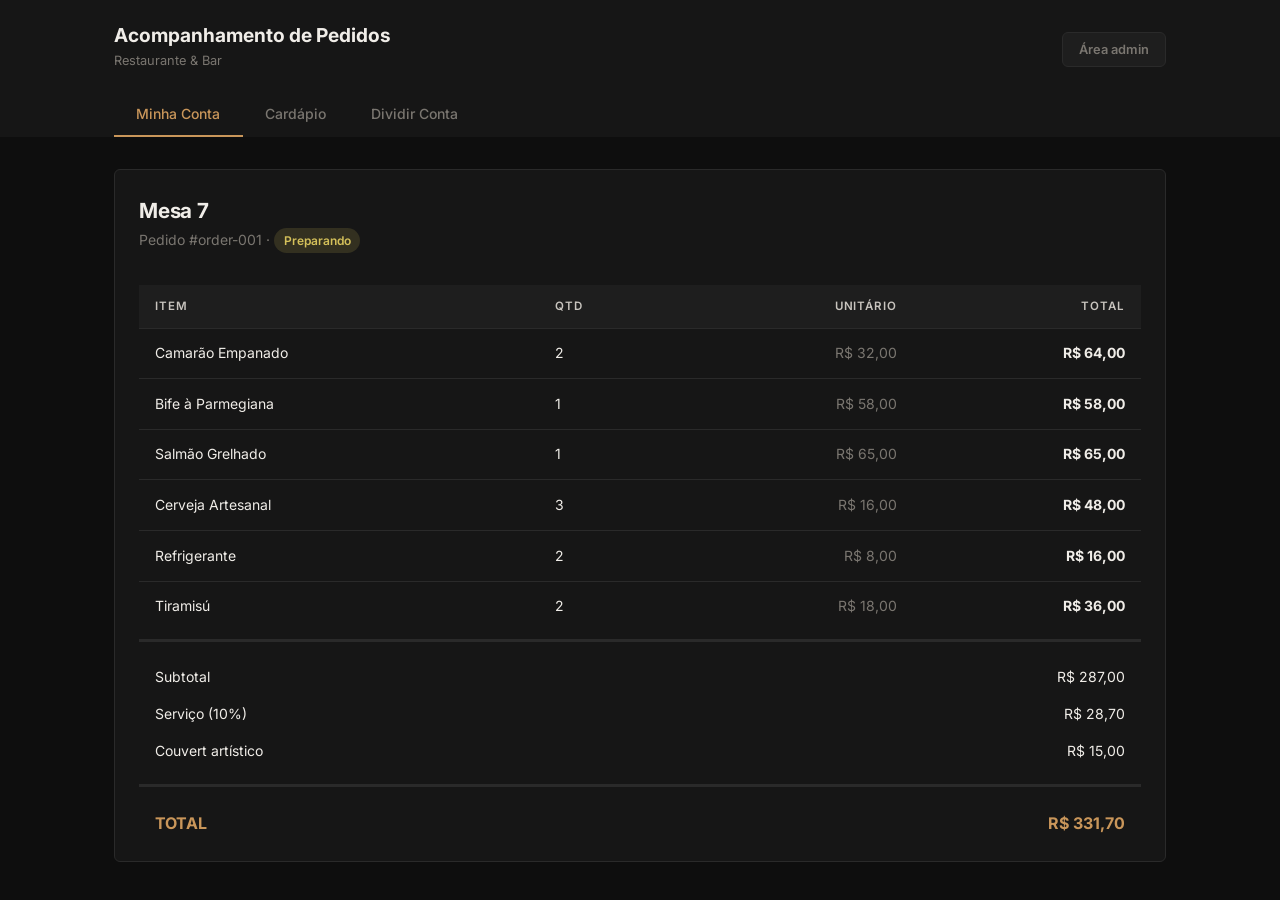
==== commit e7a7f8e7: "Merge branch 'main' into tela-divide-ai" ====
--- a/index.html
+++ b/index.html
@@ -22,254 +22,256 @@
                 <h1>Acompanhamento de Pedidos</h1>
                 <p class="subtitle">Restaurante &amp; Bar</p>
             </div>
+            <a href="admin.html"><button class="btn btn-secondary btn-sm" >Área admin</button></a>
         </div>
     </header>
-    <div class="container">
-
-
-        <nav class="tab-nav">
-            <div class="container">
-                <button class="tab-btn active" data-tab="bill"> Minha Conta</button>
-                <button class="tab-btn" data-tab="menu"> Cardápio</button>
-                <button class="tab-btn" data-tab="split"> Dividir Conta</button>
-            </div>
-        </nav>
-
-        <main class="admin-content">
-            <div id="tab-bill" class="tab-content">
-                <div class="card-container">
-                    <div class="card-header">
-                        <div class="admin-page-header">
-                            <h2>Mesa 7</h2>
-                            <p>Pedido #order-001 · Preparando</p>
-                        </div>
-                    </div>
-                    <div class="table-container">
-                        <table>
-                            <thead>
-                                <tr class="head-table">
-                                    <th>ITEM</th>
-                                    <th>QTD</th>
-                                    <th>UNITÁRIO</th>
-                                    <th>TOTAL</th>
-                                </tr>
-                            </thead>
-                            <tbody>
-                                <tr>
-                                    <td>Camarão Empanado</td>
-                                    <td>2</td>
-                                    <td>R$ 32,00</td>
-                                    <td>R$ 64,00</td>
-                                </tr>
-                                <tr>
-                                    <td>Bife à Parmegiana</td>
-                                    <td>1</td>
-                                    <td>R$ 58,00</td>
-                                    <td>R$ 58,00</td>
-                                </tr>
-                                <tr>
-                                    <td>Salmão Grelhado</td>
-                                    <td>1</td>
-                                    <td>R$ 65,00</td>
-                                    <td>R$ 65,00</td>
-                                </tr>
-                                <tr>
-                                    <td>Cerveja Artesanal</td>
-                                    <td>3</td>
-                                    <td>R$ 16,00</td>
-                                    <td>R$ 48,00</td>
-                                </tr>
-                                <tr>
-                                    <td>Refrigerante</td>
-                                    <td>2</td>
-                                    <td>R$ 8,00</td>
-                                    <td>R$ 16,00</td>
-                                </tr>
-                                <tr>
-                                    <td>Tiramisú</td>
-                                    <td>2</td>
-                                    <td>R$ 18,00</td>
-                                    <td>R$ 36,00</td>
-                                </tr>
-                            </tbody>
-                        </table>
-                    </div>
-                    <div class="summary-section">
-                        <div class="summary-row">
-                            <span>Subtotal</span>
-                            <span>R$ 287,00</span>
-                        </div>
-                        <div class="summary-row">
-                            <span>Serviço (10%)</span>
-                            <span>R$ 28,70</span>
-                        </div>
-                        <div class="summary-row">
-                            <span>Couvert artístico</span>
-                            <span>R$ 15,00</span>
-                        </div>
-                        <div class="summary-row grand-total">
-                            <span>TOTAL</span>
-                            <span>R$ 331,70</span>
-                        </div>
-                    </div>
-                </div>
-            </div>
-        </main>
-    </div>
-    <div id="tab-menu" class="tab-content hidden">
-
-        <div class="admin-page-header">
-            <h2>Cardápio</h2>
+
+    <nav class="tab-nav">
+        <div class="container" id="paginas-cliente">
+            <button class="tab-btn active" data-tab="conta" onclick="navegarPaginas('conta')"> Minha Conta</button>
+            <button class="tab-btn" data-tab="menu" onclick="navegarPaginas('menu')"> Cardápio</button>
+            <button class="tab-btn" data-tab="split" onclick="navegarPaginas('split')"> Dividir Conta</button>
         </div>
-
-        <h3 class="menu-category-title">Entradas</h3>
-        <div class="cardapio-items-grid">
-            <div class="cardapio-item-card">
-                <div class="cardapio-item-top">
-                    <span class="cardapio-item-name">Bruschetta</span>
-                    <span class="cardapio-item-price">R$ 18,00</span>
-                </div>
-                <p class="cardapio-item-desc">Pão tostado com tomate e manjericão</p>
-                <div class="cardapio-item-meta">
-                    <span class="cardapio-meta-tag"> 10 min</span>
-                </div>
-            </div>
-
-            <div class="cardapio-item-card">
-                <div class="cardapio-item-top">
-                    <span class="cardapio-item-name">Camarão Empanado</span>
-                    <span class="cardapio-item-price">R$ 32,00</span>
-                </div>
-                <p class="cardapio-item-desc">Camarão fresco empanado na hora</p>
-                <div class="cardapio-item-meta">
-                    <span class="cardapio-meta-tag"> 15 min</span>
-                </div>
-            </div>
-
-            <div class="cardapio-item-card">
-                <div class="cardapio-item-top">
-                    <span class="cardapio-item-name">Tábua de Queijos</span>
-                    <span class="cardapio-item-price">R$ 45,00</span>
-                </div>
-                <p class="cardapio-item-desc">Seleção de queijos importados</p>
-                <div class="cardapio-item-meta">
-                    <span class="cardapio-meta-tag"> 5 min</span>
-                </div>
-            </div>
-        </div>
-
-        <h3 class="menu-category-title">Pratos Principais</h3>
-        <div class="cardapio-items-grid">
-            <div class="cardapio-item-card">
-                <div class="cardapio-item-top">
-                    <span class="cardapio-item-name">Bife à Parmegiana</span>
-                    <span class="cardapio-item-price">R$ 58,00</span>
-                </div>
-                <p class="cardapio-item-desc">Bife grelhado com molho de tomate e queijo derretido</p>
-                <div class="cardapio-item-meta">
-                    <span class="cardapio-meta-tag"> 25 min</span>
-                </div>
-            </div>
-
-            <div class="cardapio-item-card">
-                <div class="cardapio-item-top">
-                    <span class="cardapio-item-name">Salmão Grelhado</span>
-                    <span class="cardapio-item-price">R$ 65,00</span>
-                </div>
-                <p class="cardapio-item-desc">Salmão fresco com legumes e batata</p>
-                <div class="cardapio-item-meta">
-                    <span class="cardapio-meta-tag"> 20 min</span>
-                </div>
-            </div>
-
-            <div class="cardapio-item-card">
-                <div class="cardapio-item-top">
-                    <span class="cardapio-item-name">Frango à Milanesa</span>
-                    <span class="cardapio-item-price">R$ 42,00</span>
-                </div>
-                <p class="cardapio-item-desc">Peito de frango empanado com batata frita</p>
-                <div class="cardapio-item-meta">
-                    <span class="cardapio-meta-tag"> 18 min</span>
-                </div>
-            </div>
-        </div>
-        <h3 class="menu-category-title">Bebidas</h3>
-        <div class="cardapio-items-grid">
-            <div class="cardapio-item-card">
-                <div class="cardapio-item-top">
-                    <span class="cardapio-item-name">Água Mineral</span>
-                    <span class="cardapio-item-price">R$ 5,00</span>
-                </div>
-                <p class="cardapio-item-desc">Garrafa 500ml</p>
-                <div class="cardapio-item-meta">
-                    <span class="cardapio-meta-tag"> 1 min</span>
-                </div>
-            </div>
-
-            <div class="cardapio-item-card">
-                <div class="cardapio-item-top">
-                    <span class="cardapio-item-name">Refrigerante</span>
-                    <span class="cardapio-item-price">R$ 8,00</span>
-                </div>
-                <p class="cardapio-item-desc">Lata 350ml - Coca-Cola, Sprite ou Guaraná</p>
-                <div class="cardapio-item-meta">
-                    <span class="cardapio-meta-tag"> 2 min</span>
-                </div>
-            </div>
-
-            <div class="cardapio-item-card">
-                <div class="cardapio-item-top">
-                    <span class="cardapio-item-name">Cerveja Artesanal</span>
-                    <span class="cardapio-item-price">R$ 16,00</span>
-                </div>
-                <p class="cardapio-item-desc">Chopp da casa - 300ml</p>
-                <div class="cardapio-item-meta">
-                    <span class="cardapio-meta-tag"> 3 min</span>
-                </div>
-            </div>
-            <div class="cardapio-item-card">
-                <div class="cardapio-item-top">
-                    <span class="cardapio-item-name">Vinho Tinto</span>
-                    <span class="cardapio-item-price">R$ 22,00</span>
-                </div>
-                <p class="cardapio-item-desc">Taça de vinho tinto selecionado</p>
-                <div class="cardapio-item-meta">
-                    <span class="cardapio-meta-tag"> 2 min</span>
-                </div>
-            </div>
-        </div>
-        <h3 class="menu-category-title">Sobremesas</h3>
-        <div class="cardapio-items-grid">
-            <div class="cardapio-item-card">
-                <div class="cardapio-item-top">
-                    <span class="cardapio-item-name">Tiramisú</span>
-                    <span class="cardapio-item-price">R$ 18,00</span>
-                </div>
-                <p class="cardapio-item-desc">clássico italiano com café mascarpone</p>
-                <div class="cardapio-item-meta">
-                    <span class="cardapio-meta-tag">5 min</span>
-                </div>
-            </div>
-
-            <div class="cardapio-item-card">
-                <div class="cardapio-item-top">
-                    <span class="cardapio-item-name">Pavê de chocolate</span>
-                    <span class="cardapio-item-price">R$ 16,00</span>
-                </div>
-                <p class="cardapio-item-desc">Sobremesa gelada com chocolate derretido</p>
-                <div class="cardapio-item-meta">
-                    <span class="cardapio-meta-tag"> 5 min</span>
-                </div>
-            </div>
-
-            <div class="cardapio-item-card">
-                <div class="cardapio-item-top">
-                    <span class="cardapio-item-name">Sorvete Artesanal</span>
-                    <span class="cardapio-item-price">R$ 14,00</span>
-                </div>
-                <p class="cardapio-item-desc">Bola Dupla - Escolha dois sabores</p>
-                <div class="cardapio-item-meta">
-                    <span class="cardapio-meta-tag"> 5 min</span>
+    </nav>
+
+    <main class="client-content" style="padding: 32px 0;">
+        
+        <section id="tab-conta" class="container">
+            <div class="card-container">
+                <div class="card-header">
+                    <div class="admin-page-header">
+                        <h2>Mesa 7</h2>
+                        <p>Pedido #order-001 · <span class="span-status preparando">Preparando</span></p>
+                    </div>
+                </div>
+                <div class="table-container">
+                    <table class="tabela-comanda">
+                        <thead>
+                            <tr class="head-table">
+                                <th>ITEM</th>
+                                <th>QTD</th>
+                                <th>UNITÁRIO</th>
+                                <th>TOTAL</th>
+                            </tr>
+                        </thead>
+                        <tbody class="itens-tabela-comanda">
+                            <tr>
+                                <td>Camarão Empanado</td>
+                                <td>2</td>
+                                <td>R$ 32,00</td>
+                                <td>R$ 64,00</td>
+                            </tr>
+                            <tr>
+                                <td>Bife à Parmegiana</td>
+                                <td>1</td>
+                                <td>R$ 58,00</td>
+                                <td>R$ 58,00</td>
+                            </tr>
+                            <tr>
+                                <td>Salmão Grelhado</td>
+                                <td>1</td>
+                                <td>R$ 65,00</td>
+                                <td>R$ 65,00</td>
+                            </tr>
+                            <tr>
+                                <td>Cerveja Artesanal</td>
+                                <td>3</td>
+                                <td>R$ 16,00</td>
+                                <td>R$ 48,00</td>
+                            </tr>
+                            <tr>
+                                <td>Refrigerante</td>
+                                <td>2</td>
+                                <td>R$ 8,00</td>
+                                <td>R$ 16,00</td>
+                            </tr>
+                            <tr>
+                                <td>Tiramisú</td>
+                                <td>2</td>
+                                <td>R$ 18,00</td>
+                                <td>R$ 36,00</td>
+                            </tr>
+                        </tbody>
+                    </table>
+                </div>
+                <div class="summary-section">
+                    <div class="summary-row">
+                        <span>Subtotal</span>
+                        <span>R$ 287,00</span>
+                    </div>
+                    <div class="summary-row">
+                        <span>Serviço (10%)</span>
+                        <span>R$ 28,70</span>
+                    </div>
+                    <div class="summary-row">
+                        <span>Couvert artístico</span>
+                        <span>R$ 15,00</span>
+                    </div>
+                    <div class="summary-row grand-total">
+                        <span>TOTAL</span>
+                        <span>R$ 331,70</span>
+                    </div>
+                </div>
+            </div>
+        </section>
+    
+    
+        <section id="tab-menu" class="container hidden">
+    
+            <div class="admin-page-header">
+                <h2>Cardápio</h2>
+            </div>
+    
+            <h3 class="menu-category-title">Entradas</h3>
+
+            <div class="cardapio-items-grid">
+                <div class="cardapio-item-card">
+                    <div class="cardapio-item-top">
+                        <span class="cardapio-item-name">Bruschetta</span>
+                        <span class="cardapio-item-price">R$ 18,00</span>
+                    </div>
+                    <p class="cardapio-item-desc">Pão tostado com tomate e manjericão</p>
+                    <div class="cardapio-item-meta">
+                        <span class="cardapio-meta-tag"> 10 min</span>
+                    </div>
+                </div>
+    
+                <div class="cardapio-item-card">
+                    <div class="cardapio-item-top">
+                        <span class="cardapio-item-name">Camarão Empanado</span>
+                        <span class="cardapio-item-price">R$ 32,00</span>
+                    </div>
+                    <p class="cardapio-item-desc">Camarão fresco empanado na hora</p>
+                    <div class="cardapio-item-meta">
+                        <span class="cardapio-meta-tag"> 15 min</span>
+                    </div>
+                </div>
+    
+                <div class="cardapio-item-card">
+                    <div class="cardapio-item-top">
+                        <span class="cardapio-item-name">Tábua de Queijos</span>
+                        <span class="cardapio-item-price">R$ 45,00</span>
+                    </div>
+                    <p class="cardapio-item-desc">Seleção de queijos importados</p>
+                    <div class="cardapio-item-meta">
+                        <span class="cardapio-meta-tag"> 5 min</span>
+                    </div>
+                </div>
+            </div>
+    
+            <h3 class="menu-category-title">Pratos Principais</h3>
+            <div class="cardapio-items-grid">
+                <div class="cardapio-item-card">
+                    <div class="cardapio-item-top">
+                        <span class="cardapio-item-name">Bife à Parmegiana</span>
+                        <span class="cardapio-item-price">R$ 58,00</span>
+                    </div>
+                    <p class="cardapio-item-desc">Bife grelhado com molho de tomate e queijo derretido</p>
+                    <div class="cardapio-item-meta">
+                        <span class="cardapio-meta-tag"> 25 min</span>
+                    </div>
+                </div>
+    
+                <div class="cardapio-item-card">
+                    <div class="cardapio-item-top">
+                        <span class="cardapio-item-name">Salmão Grelhado</span>
+                        <span class="cardapio-item-price">R$ 65,00</span>
+                    </div>
+                    <p class="cardapio-item-desc">Salmão fresco com legumes e batata</p>
+                    <div class="cardapio-item-meta">
+                        <span class="cardapio-meta-tag"> 20 min</span>
+                    </div>
+                </div>
+    
+                <div class="cardapio-item-card">
+                    <div class="cardapio-item-top">
+                        <span class="cardapio-item-name">Frango à Milanesa</span>
+                        <span class="cardapio-item-price">R$ 42,00</span>
+                    </div>
+                    <p class="cardapio-item-desc">Peito de frango empanado com batata frita</p>
+                    <div class="cardapio-item-meta">
+                        <span class="cardapio-meta-tag"> 18 min</span>
+                    </div>
+                </div>
+            </div>
+            <h3 class="menu-category-title">Bebidas</h3>
+            <div class="cardapio-items-grid">
+                <div class="cardapio-item-card">
+                    <div class="cardapio-item-top">
+                        <span class="cardapio-item-name">Água Mineral</span>
+                        <span class="cardapio-item-price">R$ 5,00</span>
+                    </div>
+                    <p class="cardapio-item-desc">Garrafa 500ml</p>
+                    <div class="cardapio-item-meta">
+                        <span class="cardapio-meta-tag"> 1 min</span>
+                    </div>
+                </div>
+    
+                <div class="cardapio-item-card">
+                    <div class="cardapio-item-top">
+                        <span class="cardapio-item-name">Refrigerante</span>
+                        <span class="cardapio-item-price">R$ 8,00</span>
+                    </div>
+                    <p class="cardapio-item-desc">Lata 350ml - Coca-Cola, Sprite ou Guaraná</p>
+                    <div class="cardapio-item-meta">
+                        <span class="cardapio-meta-tag"> 2 min</span>
+                    </div>
+                </div>
+    
+                <div class="cardapio-item-card">
+                    <div class="cardapio-item-top">
+                        <span class="cardapio-item-name">Cerveja Artesanal</span>
+                        <span class="cardapio-item-price">R$ 16,00</span>
+                    </div>
+                    <p class="cardapio-item-desc">Chopp da casa - 300ml</p>
+                    <div class="cardapio-item-meta">
+                        <span class="cardapio-meta-tag"> 3 min</span>
+                    </div>
+                </div>
+                <div class="cardapio-item-card">
+                    <div class="cardapio-item-top">
+                        <span class="cardapio-item-name">Vinho Tinto</span>
+                        <span class="cardapio-item-price">R$ 22,00</span>
+                    </div>
+                    <p class="cardapio-item-desc">Taça de vinho tinto selecionado</p>
+                    <div class="cardapio-item-meta">
+                        <span class="cardapio-meta-tag"> 2 min</span>
+                    </div>
+                </div>
+            </div>
+            <h3 class="menu-category-title">Sobremesas</h3>
+            <div class="cardapio-items-grid">
+                <div class="cardapio-item-card">
+                    <div class="cardapio-item-top">
+                        <span class="cardapio-item-name">Tiramisú</span>
+                        <span class="cardapio-item-price">R$ 18,00</span>
+                    </div>
+                    <p class="cardapio-item-desc">clássico italiano com café mascarpone</p>
+                    <div class="cardapio-item-meta">
+                        <span class="cardapio-meta-tag">5 min</span>
+                    </div>
+                </div>
+    
+                <div class="cardapio-item-card">
+                    <div class="cardapio-item-top">
+                        <span class="cardapio-item-name">Pavê de chocolate</span>
+                        <span class="cardapio-item-price">R$ 16,00</span>
+                    </div>
+                    <p class="cardapio-item-desc">Sobremesa gelada com chocolate derretido</p>
+                    <div class="cardapio-item-meta">
+                        <span class="cardapio-meta-tag"> 5 min</span>
+                    </div>
+                </div>
+    
+                <div class="cardapio-item-card">
+                    <div class="cardapio-item-top">
+                        <span class="cardapio-item-name">Sorvete Artesanal</span>
+                        <span class="cardapio-item-price">R$ 14,00</span>
+                    </div>
+                    <p class="cardapio-item-desc">Bola Dupla - Escolha dois sabores</p>
+                    <div class="cardapio-item-meta">
+                        <span class="cardapio-meta-tag"> 5 min</span>
+                    </div>
                 </div>
             </div>
         </div>
@@ -465,6 +467,4 @@
 
 </body>
 
-</html>
-
 </html>
--- a/css/style.css
+++ b/css/style.css
@@ -35,6 +35,20 @@
 
 /*------------- Rian Adicionou -----------------*/
 
+.container {
+    max-width: 1100px;
+    margin: 0 auto;
+    padding: 0 1.5rem;
+}
+
+.client-content {
+    flex: 1;
+    padding: 0.5rem 0.5rem;
+    overflow-y: auto;
+}
+
+
+
 .tab-nav {
     background: var(--bg-card);
     border-bottom: 1px solid var(--border);
@@ -42,14 +56,18 @@
 }
 
 .tab-nav .container {
+    position: sticky;
     display: flex;
     gap: 0;
+    max-width: 1100px;
+    margin: 0 auto;
+    padding: 0 1.5rem;
 }
 
 .tab-btn {
     background: none;
     border: none;
-    color: var(--fg-muted);
+    color: var(--p-color);
     padding: .85rem 1.4rem;
     font-size: .875rem;
     font-weight: 500;
@@ -65,8 +83,7 @@
 
 .tab-btn.active {
     color: var(--accent);
-    border-bottom-color:
-        var(--accent);
+    border-bottom-color: var(--accent);  
 }
 
 .site-header {
@@ -83,17 +100,24 @@
     display: flex;
     align-items: center;
     justify-content: space-between;
+    max-width: 1100px;
+    margin: 0 auto;
+    padding: 0 1.5rem;
 }
 
 .site-header h1 {
-    font-size: 1.2rem;
-    padding-left: 40px;
+    font-size: 1.2rem;  
 }
 
 .site-header .subtitle {
     color: var(--p-color);
     font-size: .8rem;
-    padding-left: 40px;
+}
+
+.container-main {
+    max-width: 1100px;
+    margin: 0 auto;
+    padding: 0 1.5rem;
 }
 
 /*----------------- SOMATORIO ----------------- */
@@ -101,7 +125,7 @@
     width: 100%;
     margin-top: 0.5rem;
     padding-top: 1.5rem;
-    border-top: 1px solid var(--border-color);
+    border-top: 3px solid var(--border-color);
     display: flex;
     flex-direction: column;
     gap: 0.9rem;
@@ -113,14 +137,9 @@
     align-items: center;
     padding: 0 1rem;
     font-size: 0.875rem;
-    color: var(--font-secondary);
-}
-
-/* Destaca os valores numéricos à direita */
-.summary-row span:last-child {
-    color: var(--p-color);
-    font-weight: 600;
-}
+    /* color: var(--font-secondary); */
+}
+
 
 /* Linha final do TOTAL */
 .summary-row.grand-total {
@@ -129,6 +148,7 @@
     font-size: 1rem;
     font-weight: 700;
     color: var(--accent);
+    border-top: 3px solid var(--border-color);
 }
 
 .summary-row.grand-total span:last-child {
@@ -136,12 +156,25 @@
     font-weight: 700;
 }
 
-th:last-child,
-td:last-child {
+.tabela-comanda th:last-child,
+.tabela-comanda td:last-child {
     text-align: right;
 }
 
-
+.itens-tabela-comanda tr td:nth-child(3) {
+    color: var(--p-color);
+}
+
+.itens-tabela-comanda tr td:nth-child(4) {
+    font-weight: bold;
+}
+
+.tabela-comanda thead tr th:nth-child(3) {
+    text-align: right;
+}
+.itens-tabela-comanda tr td:nth-child(3) {
+    text-align: right;
+}
 /*------------- Rian Adicionou até Aqui -----------------*/
 
 
@@ -255,7 +288,14 @@
     border-color: var(--accent);
 }
 
+.btn-login-fixed {
+    position: fixed;
+    top: 1.5rem;
+    left: 1.5rem;
+}
+
 .btn {
+    width: 100%;
     text-align: center;
     border: none;
     border-radius: var(--radius);
@@ -279,13 +319,14 @@
 
 .btn-secondary {
     background: var(--bg-secondary);
-    color: var(--font-color);
+    color: var(--p-color);
     border: 1px solid var(--border-color);
     text-align: center;
 }
 
 .btn-secondary:hover {
     background: var(--border-color);
+    color: var(--font-color);
 }
 
 .btn-sm {
@@ -293,6 +334,7 @@
     padding: .55rem 1rem;
     font-size: .8rem;
     font-weight: 600;
+    width: auto;
 }
 
 .btn-delete {
@@ -313,11 +355,17 @@
 
 .btn-nav-footer {
     text-align: start;
+    width: 100%;
     padding: 0.35rem 0.75rem;
     font-size: 0.8rem;
     background: none;
     color: var(--p-color);
     border: 1px solid var(--border-color);
+}
+
+.btn-nav-footer:hover {
+    color: var(--font-color);
+    background: var(--bg-secondary);
 }
 
 /*----------------------------------------------------------------------------*/
@@ -496,6 +544,7 @@
 thead tr.head-table {
     position: sticky;
     top: 0;
+    width: 100%;
 }
 
 th {
@@ -912,11 +961,6 @@
     color: var(--font-yellow);
 }
 
-/* consertar a página "Minha Conta"*/
-[hidden] {
-    display: none !important;
-}
-
 /* **************************************** CARDÁPIO ****************************************/
 .menu-category-title {
     font-size: 0.78rem;
@@ -925,6 +969,7 @@
     color: var(--p-color);
     margin: 2rem 0 1rem 0;
     font-weight: 600;
+    border-bottom: 1px solid var(--bg-secondary);
 }
 
 #tab-menu {
@@ -1110,4 +1155,4 @@
     flex-shrink: 0;
 }
  
-/* ======================================== FIM DIVIDIR CONTA ======================================== */+/* ======================================== FIM DIVIDIR CONTA ======================================== */
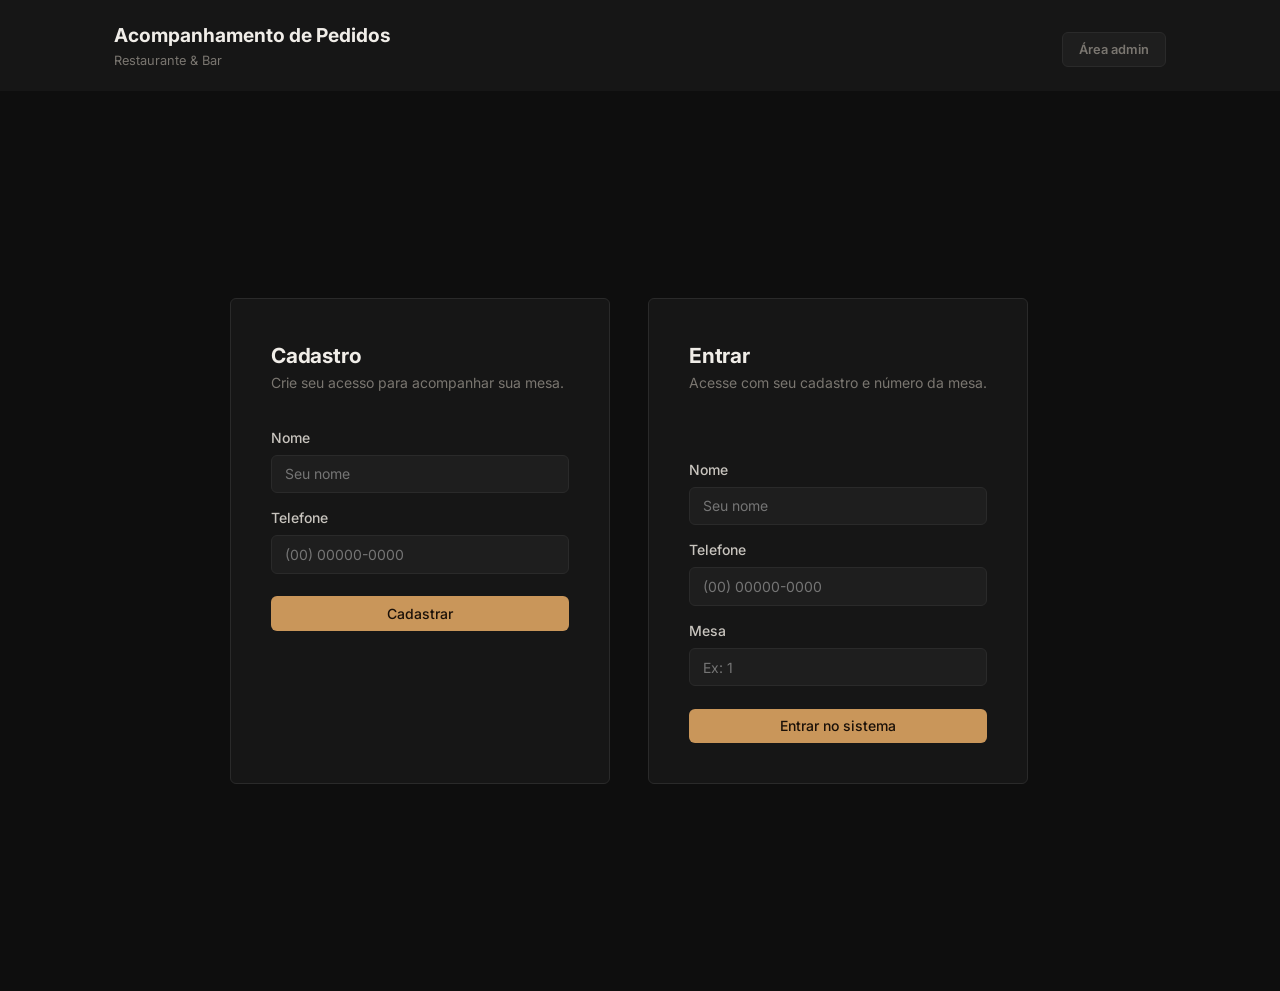
==== commit 1c45eff4: "finalizado - [obs: sem conexão com banco de dados, tudo local]" ====
--- a/index.html
+++ b/index.html
@@ -1,5 +1,5 @@
 <!DOCTYPE html>
-<html lang="en">
+<html lang="pt-BR">
 
 <head>
     <meta charset="UTF-8">
@@ -9,41 +9,86 @@
 
     <link rel="preconnect" href="https://fonts.googleapis.com">
     <link rel="preconnect" href="https://fonts.gstatic.com" crossorigin>
-    <link
-        href="https://fonts.googleapis.com/css2?family=Inter:ital,opsz,wght@0,14..32,100..900;1,14..32,100..900&family=Roboto:ital,wght@0,100..900;1,100..900&display=swap"
-        rel="stylesheet">
+    <link href="https://fonts.googleapis.com/css2?family=Inter:ital,opsz,wght@0,14..32,100..900;1,14..32,100..900&family=Roboto:ital,wght@0,100..900;1,100..900&display=swap" rel="stylesheet">
 </head>
 
 <body>
-
     <header class="site-header">
         <div class="container">
             <div>
                 <h1>Acompanhamento de Pedidos</h1>
-                <p class="subtitle">Restaurante &amp; Bar</p>
+                <p class="subtitle" id="cliente-header-subtitle">Restaurante &amp; Bar</p>
             </div>
-            <a href="admin.html"><button class="btn btn-secondary btn-sm" >Área admin</button></a>
+            <div class="header-actions">
+                <button class="btn btn-secondary btn-sm hidden" id="btn-sair-cliente" onclick="sairCliente()">Sair</button>
+                <a href="admin.html"><button class="btn btn-secondary btn-sm">Área admin</button></a>
+            </div>
         </div>
     </header>
 
-    <nav class="tab-nav">
+    <section class="login-page" id="cliente-auth">
+        <div class="client-auth-grid">
+            <div class="login-card">
+                <h2>Cadastro</h2>
+                <p>Crie seu acesso para acompanhar sua mesa.</p>
+
+                <div class="form-group">
+                    <label for="cadastro-nome">Nome</label>
+                    <input type="text" id="cadastro-nome" placeholder="Seu nome">
+                </div>
+
+                <div class="form-group">
+                    <label for="cadastro-telefone">Telefone</label>
+                    <input type="tel" id="cadastro-telefone" placeholder="(00) 00000-0000">
+                </div>
+
+                <button class="btn btn-primary" onclick="cadastrarCliente()">Cadastrar</button>
+            </div>
+
+            <div class="login-card">
+                <h2>Entrar</h2>
+                <p>Acesse com seu cadastro e número da mesa.</p>
+
+                <div id="client-login-error"></div>
+
+                <div class="form-group">
+                    <label for="login-cliente-nome">Nome</label>
+                    <input type="text" id="login-cliente-nome" placeholder="Seu nome">
+                </div>
+
+                <div class="form-group">
+                    <label for="login-cliente-telefone">Telefone</label>
+                    <input type="tel" id="login-cliente-telefone" placeholder="(00) 00000-0000">
+                </div>
+
+                <div class="form-group">
+                    <label for="login-cliente-mesa">Mesa</label>
+                    <input type="number" id="login-cliente-mesa" min="1" placeholder="Ex: 1">
+                </div>
+
+                <button class="btn btn-primary" onclick="entrarCliente()">Entrar no sistema</button>
+            </div>
+        </div>
+    </section>
+
+    <nav class="tab-nav hidden" id="cliente-nav">
         <div class="container" id="paginas-cliente">
-            <button class="tab-btn active" data-tab="conta" onclick="navegarPaginas('conta')"> Minha Conta</button>
-            <button class="tab-btn" data-tab="menu" onclick="navegarPaginas('menu')"> Cardápio</button>
-            <button class="tab-btn" data-tab="split" onclick="navegarPaginas('split')"> Dividir Conta</button>
+            <button class="tab-btn active" data-tab="conta" onclick="navegarPaginas('conta')">Minha Conta</button>
+            <button class="tab-btn" data-tab="menu" onclick="navegarPaginas('menu')">Cardápio</button>
+            <button class="tab-btn" data-tab="split" onclick="navegarPaginas('split')">Dividir Conta</button>
         </div>
     </nav>
 
-    <main class="client-content" style="padding: 32px 0;">
-        
+    <main class="client-content hidden" id="cliente-app" style="padding: 32px 0;">
         <section id="tab-conta" class="container">
             <div class="card-container">
                 <div class="card-header">
                     <div class="admin-page-header">
-                        <h2>Mesa 7</h2>
-                        <p>Pedido #order-001 · <span class="span-status preparando">Preparando</span></p>
+                        <h2 id="cliente-mesa-titulo">Mesa</h2>
+                        <p id="cliente-mesa-subtitulo"></p>
                     </div>
                 </div>
+
                 <div class="table-container">
                     <table class="tabela-comanda">
                         <thead>
@@ -54,417 +99,54 @@
                                 <th>TOTAL</th>
                             </tr>
                         </thead>
-                        <tbody class="itens-tabela-comanda">
-                            <tr>
-                                <td>Camarão Empanado</td>
-                                <td>2</td>
-                                <td>R$ 32,00</td>
-                                <td>R$ 64,00</td>
-                            </tr>
-                            <tr>
-                                <td>Bife à Parmegiana</td>
-                                <td>1</td>
-                                <td>R$ 58,00</td>
-                                <td>R$ 58,00</td>
-                            </tr>
-                            <tr>
-                                <td>Salmão Grelhado</td>
-                                <td>1</td>
-                                <td>R$ 65,00</td>
-                                <td>R$ 65,00</td>
-                            </tr>
-                            <tr>
-                                <td>Cerveja Artesanal</td>
-                                <td>3</td>
-                                <td>R$ 16,00</td>
-                                <td>R$ 48,00</td>
-                            </tr>
-                            <tr>
-                                <td>Refrigerante</td>
-                                <td>2</td>
-                                <td>R$ 8,00</td>
-                                <td>R$ 16,00</td>
-                            </tr>
-                            <tr>
-                                <td>Tiramisú</td>
-                                <td>2</td>
-                                <td>R$ 18,00</td>
-                                <td>R$ 36,00</td>
-                            </tr>
-                        </tbody>
+                        <tbody class="itens-tabela-comanda" id="cliente-comanda-itens"></tbody>
                     </table>
                 </div>
-                <div class="summary-section">
-                    <div class="summary-row">
-                        <span>Subtotal</span>
-                        <span>R$ 287,00</span>
+
+                <div class="summary-section" id="cliente-comanda-resumo"></div>
+            </div>
+        </section>
+
+        <section id="tab-menu" class="container hidden">
+            <div class="admin-page-header">
+                <h2>Cardápio</h2>
+                <p>Itens cadastrados pelo admin.</p>
+            </div>
+            <div id="cliente-cardapio"></div>
+        </section>
+
+        <section id="tab-split" class="container hidden">
+            <div class="split-wrapper">
+                <div class="split-page-header">
+                    <h2>Dividir Conta</h2>
+                    <p id="split-total-mesa" class="split-section-subtitle"></p>
+                </div>
+
+                <div class="split-section">
+                    <h3 class="split-section-title">Pessoas na Mesa</h3>
+                    <div class="split-people-list" id="split-people-list"></div>
+                    <div class="split-add-person">
+                        <input type="text" id="split-nova-pessoa" placeholder="Nome da pessoa">
+                        <button class="btn btn-secondary split-add-btn" onclick="adicionarPessoaDivisao()">Adicionar Pessoa</button>
                     </div>
-                    <div class="summary-row">
-                        <span>Serviço (10%)</span>
-                        <span>R$ 28,70</span>
-                    </div>
-                    <div class="summary-row">
-                        <span>Couvert artístico</span>
-                        <span>R$ 15,00</span>
-                    </div>
-                    <div class="summary-row grand-total">
-                        <span>TOTAL</span>
-                        <span>R$ 331,70</span>
-                    </div>
+                </div>
+
+                <div class="split-section">
+                    <h3 class="split-section-title">Atribuir Itens <span class="split-section-count" id="split-count"></span></h3>
+                    <p class="split-section-subtitle">Itens sem atribuição ficam no rateio geral. Quem recebe itens específicos não participa da cobrança dos outros itens.</p>
+                    <div class="split-items-list" id="split-items-list"></div>
+                </div>
+
+                <div class="split-section">
+                    <h3 class="split-section-title">Resumo por Pessoa</h3>
+                    <div class="split-items-list" id="split-summary-list"></div>
                 </div>
             </div>
         </section>
-    
-    
-        <section id="tab-menu" class="container hidden">
-    
-            <div class="admin-page-header">
-                <h2>Cardápio</h2>
-            </div>
-    
-            <h3 class="menu-category-title">Entradas</h3>
+    </main>
 
-            <div class="cardapio-items-grid">
-                <div class="cardapio-item-card">
-                    <div class="cardapio-item-top">
-                        <span class="cardapio-item-name">Bruschetta</span>
-                        <span class="cardapio-item-price">R$ 18,00</span>
-                    </div>
-                    <p class="cardapio-item-desc">Pão tostado com tomate e manjericão</p>
-                    <div class="cardapio-item-meta">
-                        <span class="cardapio-meta-tag"> 10 min</span>
-                    </div>
-                </div>
-    
-                <div class="cardapio-item-card">
-                    <div class="cardapio-item-top">
-                        <span class="cardapio-item-name">Camarão Empanado</span>
-                        <span class="cardapio-item-price">R$ 32,00</span>
-                    </div>
-                    <p class="cardapio-item-desc">Camarão fresco empanado na hora</p>
-                    <div class="cardapio-item-meta">
-                        <span class="cardapio-meta-tag"> 15 min</span>
-                    </div>
-                </div>
-    
-                <div class="cardapio-item-card">
-                    <div class="cardapio-item-top">
-                        <span class="cardapio-item-name">Tábua de Queijos</span>
-                        <span class="cardapio-item-price">R$ 45,00</span>
-                    </div>
-                    <p class="cardapio-item-desc">Seleção de queijos importados</p>
-                    <div class="cardapio-item-meta">
-                        <span class="cardapio-meta-tag"> 5 min</span>
-                    </div>
-                </div>
-            </div>
-    
-            <h3 class="menu-category-title">Pratos Principais</h3>
-            <div class="cardapio-items-grid">
-                <div class="cardapio-item-card">
-                    <div class="cardapio-item-top">
-                        <span class="cardapio-item-name">Bife à Parmegiana</span>
-                        <span class="cardapio-item-price">R$ 58,00</span>
-                    </div>
-                    <p class="cardapio-item-desc">Bife grelhado com molho de tomate e queijo derretido</p>
-                    <div class="cardapio-item-meta">
-                        <span class="cardapio-meta-tag"> 25 min</span>
-                    </div>
-                </div>
-    
-                <div class="cardapio-item-card">
-                    <div class="cardapio-item-top">
-                        <span class="cardapio-item-name">Salmão Grelhado</span>
-                        <span class="cardapio-item-price">R$ 65,00</span>
-                    </div>
-                    <p class="cardapio-item-desc">Salmão fresco com legumes e batata</p>
-                    <div class="cardapio-item-meta">
-                        <span class="cardapio-meta-tag"> 20 min</span>
-                    </div>
-                </div>
-    
-                <div class="cardapio-item-card">
-                    <div class="cardapio-item-top">
-                        <span class="cardapio-item-name">Frango à Milanesa</span>
-                        <span class="cardapio-item-price">R$ 42,00</span>
-                    </div>
-                    <p class="cardapio-item-desc">Peito de frango empanado com batata frita</p>
-                    <div class="cardapio-item-meta">
-                        <span class="cardapio-meta-tag"> 18 min</span>
-                    </div>
-                </div>
-            </div>
-            <h3 class="menu-category-title">Bebidas</h3>
-            <div class="cardapio-items-grid">
-                <div class="cardapio-item-card">
-                    <div class="cardapio-item-top">
-                        <span class="cardapio-item-name">Água Mineral</span>
-                        <span class="cardapio-item-price">R$ 5,00</span>
-                    </div>
-                    <p class="cardapio-item-desc">Garrafa 500ml</p>
-                    <div class="cardapio-item-meta">
-                        <span class="cardapio-meta-tag"> 1 min</span>
-                    </div>
-                </div>
-    
-                <div class="cardapio-item-card">
-                    <div class="cardapio-item-top">
-                        <span class="cardapio-item-name">Refrigerante</span>
-                        <span class="cardapio-item-price">R$ 8,00</span>
-                    </div>
-                    <p class="cardapio-item-desc">Lata 350ml - Coca-Cola, Sprite ou Guaraná</p>
-                    <div class="cardapio-item-meta">
-                        <span class="cardapio-meta-tag"> 2 min</span>
-                    </div>
-                </div>
-    
-                <div class="cardapio-item-card">
-                    <div class="cardapio-item-top">
-                        <span class="cardapio-item-name">Cerveja Artesanal</span>
-                        <span class="cardapio-item-price">R$ 16,00</span>
-                    </div>
-                    <p class="cardapio-item-desc">Chopp da casa - 300ml</p>
-                    <div class="cardapio-item-meta">
-                        <span class="cardapio-meta-tag"> 3 min</span>
-                    </div>
-                </div>
-                <div class="cardapio-item-card">
-                    <div class="cardapio-item-top">
-                        <span class="cardapio-item-name">Vinho Tinto</span>
-                        <span class="cardapio-item-price">R$ 22,00</span>
-                    </div>
-                    <p class="cardapio-item-desc">Taça de vinho tinto selecionado</p>
-                    <div class="cardapio-item-meta">
-                        <span class="cardapio-meta-tag"> 2 min</span>
-                    </div>
-                </div>
-            </div>
-            <h3 class="menu-category-title">Sobremesas</h3>
-            <div class="cardapio-items-grid">
-                <div class="cardapio-item-card">
-                    <div class="cardapio-item-top">
-                        <span class="cardapio-item-name">Tiramisú</span>
-                        <span class="cardapio-item-price">R$ 18,00</span>
-                    </div>
-                    <p class="cardapio-item-desc">clássico italiano com café mascarpone</p>
-                    <div class="cardapio-item-meta">
-                        <span class="cardapio-meta-tag">5 min</span>
-                    </div>
-                </div>
-    
-                <div class="cardapio-item-card">
-                    <div class="cardapio-item-top">
-                        <span class="cardapio-item-name">Pavê de chocolate</span>
-                        <span class="cardapio-item-price">R$ 16,00</span>
-                    </div>
-                    <p class="cardapio-item-desc">Sobremesa gelada com chocolate derretido</p>
-                    <div class="cardapio-item-meta">
-                        <span class="cardapio-meta-tag"> 5 min</span>
-                    </div>
-                </div>
-    
-                <div class="cardapio-item-card">
-                    <div class="cardapio-item-top">
-                        <span class="cardapio-item-name">Sorvete Artesanal</span>
-                        <span class="cardapio-item-price">R$ 14,00</span>
-                    </div>
-                    <p class="cardapio-item-desc">Bola Dupla - Escolha dois sabores</p>
-                    <div class="cardapio-item-meta">
-                        <span class="cardapio-meta-tag"> 5 min</span>
-                    </div>
-                </div>
-            </div>
-        </div>
-    </div>
-
-    <!-- ===================== ABA DIVIDIR CONTA ===================== -->
-    <div id="tab-split" class="tab-content hidden">
-        <div class="split-wrapper">
-
-            <div class="split-page-header">
-                <h2>Dividir Conta</h2>
-            </div>
-
-            <!-- Pessoas na mesa -->
-            <div class="split-section">
-                <h3 class="split-section-title">Pessoas na Mesa</h3>
-
-                <div class="split-people-list">
-                    <div class="split-person-row">
-                        <span class="split-person-name">Pessoa 1</span>
-                        <button class="split-delete-btn btn btn-delete btn-xs" title="Remover pessoa">
-                            <svg class="split-icon" fill="none" stroke="currentColor" viewBox="0 0 24 24">
-                                <path stroke-linecap="round" stroke-linejoin="round" stroke-width="2"
-                                    d="M19 7l-.867 12.142A2 2 0 0116.138 21H7.862a2 2 0 01-1.995-1.858L5 7m5 4v6m4-6v6m1-10V4a1 1 0 00-1-1h-4a1 1 0 00-1 1v3M4 7h16">
-                                </path>
-                            </svg>
-                        </button>
-                    </div>
-                </div>
-
-                <button class="btn btn-secondary split-add-btn">
-                    <svg class="split-icon" fill="none" stroke="currentColor" viewBox="0 0 24 24">
-                        <path stroke-linecap="round" stroke-linejoin="round" stroke-width="2" d="M12 4v16m8-8H4"></path>
-                    </svg>
-                    <span>Adicionar Pessoa</span>
-                </button>
-            </div>
-
-            <!-- Atribuir itens -->
-            <div class="split-section">
-                <h3 class="split-section-title">Atribuir Itens <span class="split-section-count">(0/6)</span></h3>
-                <p class="split-section-subtitle">Itens sem atribuição serão divididos entre TODAS as pessoas. Você pode
-                    atribuir um item para múltiplas pessoas.</p>
-
-                <div class="split-items-list">
-
-                    <div class="split-item-card">
-                        <div class="split-item-header">
-                            <div>
-                                <h4 class="split-item-title">Camarão Empanado</h4>
-                                <p class="split-item-meta">Qtd: 2 | R$ 64,00</p>
-                            </div>
-                            <span class="split-item-price">R$ 64,00</span>
-                        </div>
-                        <div class="split-item-status">
-                           
-                            <span>Dividido entre TODOS</span>
-                        </div>
-                        <button class="btn btn-secondary split-assign-btn">
-                            <span>+ Atribuir para pessoa...</span>
-                           
-                        </button>
-                    </div>
-
-                    <div class="split-item-card">
-                        <div class="split-item-header">
-                            <div>
-                                <h4 class="split-item-title">Bife à Parmegiana</h4>
-                                <p class="split-item-meta">Qtd: 1 | R$ 58,00</p>
-                            </div>
-                            <span class="split-item-price">R$ 58,00</span>
-                        </div>
-                        <div class="split-item-status">
-                            
-                            <span>Dividido entre TODOS</span>
-                        </div>
-                        <button class="btn btn-secondary split-assign-btn">
-                            <span>+ Atribuir para pessoa...</span>
-                            
-                        </button>
-                    </div>
-
-                    <div class="split-item-card">
-                        <div class="split-item-header">
-                            <div>
-                                <h4 class="split-item-title">Salmão Grelhado</h4>
-                                <p class="split-item-meta">Qtd: 1 | R$ 65,00</p>
-                            </div>
-                            <span class="split-item-price">R$ 65,00</span>
-                        </div>
-                        <div class="split-item-status">
-                           
-                            <span>Dividido entre TODOS</span>
-                        </div>
-                        <button class="btn btn-secondary split-assign-btn">
-                            <span>+ Atribuir para pessoa...</span>
-                          
-                        </button>
-                    </div>
-
-                </div>
-            </div>
-            <div class="split-section">
-                <h3 class="split-section-title">Resumo por Pessoa</h3>
-
-                <div class="split-item-card">
-                    <h4 class="split-item-title" style="margin-bottom: 0.5rem; font-size: 1rem;">Pessoa 1</h4>
-                    <p class="split-item-meta" style="margin-bottom: 1rem;">Itens Compartilhados:</p>
-
-                    <div style="display: flex; flex-direction: column; gap: 0.4rem;">
-                        <div class="summary-row" style="padding: 0;">
-                            <span class="split-item-meta">Camarão Empanado x2 ÷ 1</span>
-                            <span style="color: var(--font-color); font-size: 0.85rem;">R$ 64.00</span>
-                        </div>
-                        <div class="summary-row" style="padding: 0;">
-                            <span class="split-item-meta">Bife à Parmegiana x1 ÷ 1</span>
-                            <span style="color: var(--font-color); font-size: 0.85rem;">R$ 58.00</span>
-                        </div>
-                        <div class="summary-row" style="padding: 0;">
-                            <span class="split-item-meta">Salmão Grelhado x1 ÷ 1</span>
-                            <span style="color: var(--font-color); font-size: 0.85rem;">R$ 65.00</span>
-                        </div>
-                        <div class="summary-row" style="padding: 0;">
-                            <span class="split-item-meta">Cerveja Artesanal x3 ÷ 1</span>
-                            <span style="color: var(--font-color); font-size: 0.85rem;">R$ 48.00</span>
-                        </div>
-                        <div class="summary-row" style="padding: 0;">
-                            <span class="split-item-meta">Refrigerante x2 ÷ 1</span>
-                            <span style="color: var(--font-color); font-size: 0.85rem;">R$ 16.00</span>
-                        </div>
-                        <div class="summary-row" style="padding: 0;">
-                            <span class="split-item-meta">Tiramisú x2 ÷ 1</span>
-                            <span style="color: var(--font-color); font-size: 0.85rem;">R$ 36.00</span>
-                        </div>
-                    </div>
-
-                    <div class="summary-section" style="margin-top: 0.5rem; padding-top: 1rem;">
-                        <div class="summary-row" style="padding: 0;">
-                            <span class="split-item-meta">Subtotal</span>
-                            <span style="color: var(--font-color); font-size: 0.85rem;">R$ 287.00</span>
-                        </div>
-                        <div class="summary-row" style="padding: 0;">
-                            <span class="split-item-meta">Serviço (10%)</span>
-                            <span style="color: var(--font-color); font-size: 0.85rem;">R$ 28.70</span>
-                        </div>
-                        <div class="summary-row" style="padding: 0;">
-                            <span class="split-item-meta">Couvert</span>
-                            <span style="color: var(--font-color); font-size: 0.85rem;">R$ 15.00</span>
-                        </div>
-                        <div class="summary-row grand-total" style="padding: 0; margin-top: 0.5rem; padding-top: 1rem;">
-                            <span style="color: var(--font-color); font-size: 1rem; font-weight: bold;">Total</span>
-                            <span style="color: var(--accent); font-size: 1rem;">R$ 330.70</span>
-                        </div>
-                    </div>
-                </div>
-            </div>
-        </div>
-    </div>
-    <!-- ===================== FIM ABA DIVIDIR CONTA ===================== -->
-
-    <script>
-        document.addEventListener('DOMContentLoaded', () => {
-            const tabs = document.querySelectorAll('.tab-btn');
-            const contents = document.querySelectorAll('.tab-content');
-
-            tabs.forEach(tab => {
-                tab.addEventListener('click', () => {
-                    // 1. Remove a classe ativa de todos os botões
-                    tabs.forEach(t => t.classList.remove('active'));
-
-                    // 2. Adiciona a classe ativa no botão clicado
-                    tab.classList.add('active');
-
-                    // 3. Esconde TODOS os conteúdos usando os DOIS métodos (classe e atributo) para não dar conflito
-                    contents.forEach(content => {
-                        content.classList.add('hidden');
-                        content.setAttribute('hidden', '');
-                    });
-
-                    // 4. Recupera o valor do data-tab (ex: "bill", "menu", "split")
-                    const tabTarget = tab.getAttribute('data-tab');
-                    const targetContent = document.getElementById(`tab-${tabTarget}`);
-
-                    // 5. Se encontrar a aba, remove completamente qualquer bloqueio visual
-                    if (targetContent) {
-                        targetContent.classList.remove('hidden');
-                        targetContent.removeAttribute('hidden');
-                    }
-                });
-            });
-        });
-    </script>
-
+    <script src="js/dados.js"></script>
+    <script src="js/client.js"></script>
 </body>
 
-</html>+</html>
--- a/css/style.css
+++ b/css/style.css
@@ -83,7 +83,7 @@
 
 .tab-btn.active {
     color: var(--accent);
-    border-bottom-color: var(--accent);  
+    border-bottom-color: var(--accent);
 }
 
 .site-header {
@@ -105,8 +105,18 @@
     padding: 0 1.5rem;
 }
 
+.header-actions {
+    display: flex;
+    align-items: center;
+    gap: .75rem;
+}
+
+.header-actions .btn {
+    width: auto;
+}
+
 .site-header h1 {
-    font-size: 1.2rem;  
+    font-size: 1.2rem;
 }
 
 .site-header .subtitle {
@@ -172,9 +182,11 @@
 .tabela-comanda thead tr th:nth-child(3) {
     text-align: right;
 }
+
 .itens-tabela-comanda tr td:nth-child(3) {
     text-align: right;
 }
+
 /*------------- Rian Adicionou até Aqui -----------------*/
 
 
@@ -260,6 +272,27 @@
     padding: 2.5rem;
 }
 
+#login-error {
+    min-height: 1.25rem;
+    margin-bottom: 0.75rem;
+    color: #ff6b6b;
+    font-size: 0.875rem;
+}
+
+.client-auth-grid {
+    width: min(820px, 100%);
+    display: grid;
+    grid-template-columns: repeat(2, minmax(280px, 1fr));
+    gap: 1rem;
+}
+
+#client-login-error {
+    min-height: 1.25rem;
+    margin-bottom: 0.75rem;
+    color: #ff6b6b;
+    font-size: 0.875rem;
+}
+
 .form-group {
     display: flex;
     flex-direction: column;
@@ -353,6 +386,16 @@
     font-size: 0.75rem;
 }
 
+.btn-green {
+    background: var(--bg-green);
+    color: var(--font-green);
+    border: 1px solid rgba(90, 184, 112, .25)
+}
+
+.btn-green:hover {
+    background: rgba(90, 184, 112, .25)
+}
+
 .btn-nav-footer {
     text-align: start;
     width: 100%;
@@ -520,13 +563,13 @@
     max-height: 50vh;
 }
 
-.table-container::-webkit-scrollbar {
+::-webkit-scrollbar {
     background: var(--bg);
     border-radius: 10px;
     width: 8px;
 }
 
-.table-container::-webkit-scrollbar-thumb {
+::-webkit-scrollbar-thumb {
     background-color: var(--accent);
     border-radius: 10px;
 }
@@ -615,6 +658,22 @@
     color: var(--font-red);
 }
 
+.pending {
+    background: var(--bg-yellow);
+    color: var(--font-yellow);
+}
+
+.preparing {
+    background: var(--bg-blue);
+    color: var(--font-blue);
+}
+
+.ready,
+.delivered {
+    background: var(--bg-green);
+    color: var(--font-green);
+}
+
 
 /**************************************   MESAS       *****************************************/
 .status-disponivel {
@@ -663,6 +722,13 @@
     border: 2px solid var(--border-color);
     border-radius: var(--radius);
     text-align: center;
+    cursor: pointer;
+    position: relative;
+    transition: border-color .15s, transform .15s;
+}
+
+.card-mesa:hover {
+    transform: translateY(-1px);
 }
 
 .card-mesa.disponivel {
@@ -703,6 +769,31 @@
 .mesa-capacidade {
     font-size: 0.75rem;
     color: var(--p-color);
+}
+
+.mesa-order-badge {
+    position: absolute;
+    top: .65rem;
+    right: .65rem;
+    min-width: 24px;
+    height: 24px;
+    padding: 0 .35rem;
+    display: inline-flex;
+    align-items: center;
+    justify-content: center;
+    border-radius: 20px;
+    background: var(--bg-card);
+    border: 1px solid var(--border-color);
+    color: var(--accent);
+    font-size: .75rem;
+    font-weight: 700;
+}
+
+.mesa-card-total {
+    margin-top: .6rem;
+    color: var(--accent);
+    font-weight: 700;
+    font-size: .9rem;
 }
 
 .card-mesa div:last-child {
@@ -746,6 +837,15 @@
     transition: transform 0.2s;
 }
 
+.modal-lg {
+    max-width: 720px;
+}
+
+.modal-xl {
+    max-width: 1280px;
+    width: min(1280px, 96vw);
+}
+
 .modal-overlay.open .modal {
     transform: translateY(0);
 }
@@ -759,6 +859,12 @@
 
 .modal-header h3 {
     font-size: 1.05rem;
+}
+
+.modal-subtitle {
+    color: var(--p-color);
+    font-size: .78rem;
+    margin-top: .1rem;
 }
 
 .fechar-modal {
@@ -795,6 +901,179 @@
     display: grid;
     grid-template-columns: 1fr 1fr;
     gap: 1rem;
+}
+
+.mesa-detail-grid {
+    display: grid;
+    grid-template-columns: minmax(380px, .95fr) minmax(560px, 1.35fr);
+    gap: 1.25rem;
+}
+
+.mesa-detail-panel {
+    background: var(--bg-secondary);
+    border: 1px solid var(--border-color);
+    border-radius: var(--radius);
+    padding: 1rem;
+}
+
+.detail-panel-header {
+    display: flex;
+    align-items: center;
+    justify-content: space-between;
+    gap: .75rem;
+    margin-bottom: .85rem;
+}
+
+.detail-panel-header h4 {
+    font-size: .86rem;
+    color: var(--font-secondary);
+}
+
+.mesa-pedidos-lista {
+    display: flex;
+    flex-direction: column;
+    gap: .75rem;
+    max-height: 520px;
+    overflow-y: auto;
+}
+
+.mesa-pedido-card {
+    background: var(--bg-card);
+    border: 1px solid var(--border-color);
+    border-radius: var(--radius);
+    padding: .85rem;
+}
+
+.mesa-pedido-top {
+    display: flex;
+    align-items: flex-start;
+    justify-content: space-between;
+    gap: .8rem;
+    margin-bottom: .65rem;
+}
+
+.mesa-pedido-top strong,
+.mesa-pedido-top span {
+    display: block;
+}
+
+.mesa-pedido-top span:not(.span-status) {
+    color: var(--p-color);
+    font-size: .78rem;
+    margin-top: .1rem;
+}
+
+.mesa-pedido-items {
+    border-top: 1px solid var(--border-color);
+    padding-top: .55rem;
+}
+
+.mesa-pedido-notes {
+    color: var(--accent);
+    font-size: .78rem;
+    margin-top: .55rem;
+}
+
+.mesa-pedido-actions {
+    border-top: 1px solid var(--border-color);
+    display: flex;
+    gap: .5rem;
+    justify-content: flex-end;
+    margin-top: .75rem;
+    padding-top: .65rem;
+}
+
+.mesa-comanda-resumo {
+    background: var(--bg-card);
+    border-radius: var(--radius);
+    padding: .85rem;
+}
+
+.comanda-section + .comanda-section {
+    border-top: 1px solid var(--border-color);
+    margin-top: .9rem;
+    padding-top: .9rem;
+}
+
+.comanda-section-title {
+    color: var(--font-secondary);
+    font-size: .78rem;
+    font-weight: 700;
+    margin-bottom: .65rem;
+    text-transform: uppercase;
+    letter-spacing: .05rem;
+}
+
+.comanda-table-container {
+    max-height: 360px;
+    border: 1px solid var(--border-color);
+    border-radius: var(--radius);
+}
+
+.tabela-comanda-admin th,
+.tabela-comanda-admin td {
+    padding: .7rem .85rem;
+}
+
+.tabela-comanda-admin th:nth-child(2),
+.tabela-comanda-admin td:nth-child(2) {
+    text-align: center;
+    width: 72px;
+}
+
+.tabela-comanda-admin th:nth-child(3),
+.tabela-comanda-admin td:nth-child(3),
+.tabela-comanda-admin th:nth-child(4),
+.tabela-comanda-admin td:nth-child(4) {
+    text-align: right;
+    white-space: nowrap;
+}
+
+.empty-state {
+    color: var(--p-color);
+    text-align: center;
+    padding: 2rem 1rem;
+    font-size: .85rem;
+}
+
+.btn:disabled {
+    opacity: .45;
+    cursor: not-allowed;
+}
+
+.payment-method-buttons {
+    display: grid;
+    grid-template-columns: repeat(3, 1fr);
+    gap: .55rem;
+}
+
+.payment-method-btn {
+    background: var(--bg-secondary);
+    border: 1px solid var(--border-color);
+    border-radius: var(--radius);
+    color: var(--p-color);
+    cursor: pointer;
+    font-size: .84rem;
+    font-weight: 700;
+    padding: .7rem .8rem;
+    transition: border-color .15s, background .15s, color .15s;
+}
+
+.payment-method-btn:hover {
+    border-color: var(--accent);
+    color: var(--font-color);
+}
+
+.payment-method-btn.active {
+    background: var(--accent-background);
+    border-color: var(--accent);
+    color: var(--accent);
+}
+
+.input-hint {
+    color: var(--p-color);
+    font-size: .75rem;
+    line-height: 1.4;
 }
 
 /************************************************** CARDAPIO **************************************************/
@@ -972,12 +1251,327 @@
     border-bottom: 1px solid var(--bg-secondary);
 }
 
+/********************** kanban-pedidos ********************/
+.page-inner {
+    padding: 2rem 2.5rem
+}
+
+.kanban-board {
+    display: grid;
+    grid-template-columns: repeat(3, 1fr);
+    gap: 1rem;
+    align-items: start
+}
+
+.kanban-col {
+    background: var(--bg-secondary);
+    border-radius: var(--radius);
+    overflow: hidden
+}
+
+.kanban-col-header {
+    padding: .85rem 1rem;
+    border-bottom: 1px solid var(--border-color);
+    display: flex;
+    align-items: center;
+    justify-content: space-between
+}
+
+.kanban-col-title {
+    font-size: .82rem;
+    font-weight: 600;
+    text-transform: uppercase;
+    letter-spacing: .07em
+}
+
+.kanban-col-count {
+    background: var(--border-color);
+    color: var(--p-color);
+    border-radius: 20px;
+    padding: .1rem .55rem;
+    font-size: .75rem;
+    font-weight: 600
+}
+
+.kanban-col.col-pending .kanban-col-header {
+    border-bottom-color: rgba(212, 192, 90, .4)
+}
+
+.kanban-col.col-pending .kanban-col-title {
+    color: var(--font-yellow)
+}
+
+.kanban-col.col-preparing .kanban-col-header {
+    border-bottom-color: rgba(90, 159, 212, .4)
+}
+
+.kanban-col.col-preparing .kanban-col-title {
+    color: var(--font-blue)
+}
+
+.kanban-col.col-ready .kanban-col-header {
+    border-bottom-color: rgba(90, 184, 112, .4)
+}
+
+.kanban-col.col-ready .kanban-col-title {
+    color: var(--font-green)
+}
+
+
+.kanban-cards {
+    padding: .65rem;
+    display: flex;
+    flex-direction: column;
+    gap: .55rem;
+    min-height: 120px
+}
+
+.kanban-card {
+    background: var(--bg-card);
+    border: 1px solid var(--border-color);
+    border-radius: var(--radius);
+    padding: .9rem 1rem;
+    cursor: pointer;
+    transition: border-color .15s, transform .15s
+}
+
+.kanban-card:hover {
+    border-color: var(--accent);
+    transform: translateY(-1px)
+}
+
+.kanban-card-top {
+    display: flex;
+    align-items: center;
+    justify-content: space-between;
+    margin-bottom: .5rem
+}
+
+.kanban-mesa {
+    font-weight: 700;
+    font-size: .95rem;
+    color: var(--font-color)
+}
+
+.kanban-time {
+    font-size: .72rem;
+    color: var(--p-color)
+}
+
+.kanban-items-preview {
+    font-size: .78rem;
+    color: var(--fg-sec);
+    margin-bottom: .6rem;
+    line-height: 1.5
+}
+
+.kanban-footer {
+    display: flex;
+    align-items: center;
+    justify-content: space-between
+}
+
+.kanban-progress {
+    display: flex;
+    gap: 3px;
+    align-items: center
+}
+
+.progress-dot {
+    width: 8px;
+    height: 8px;
+    border-radius: 50%;
+    background: var(--border-color)
+}
+
+.progress-dot.done {
+    background: var(--font-green)
+}
+
+.kanban-card-actions {
+    display: flex;
+    gap: .4rem
+}
+
+.kanban-notes {
+    font-size: .75rem;
+    color: var(--accent);
+    margin-bottom: .5rem;
+    line-height: 1.4
+}
+
+.kanban-progress-text {
+    font-size: .72rem;
+    color: var(--p-color);
+    margin-top: .45rem;
+    text-align: right
+}
+
+.kanban-empty {
+    padding: 2rem 1rem;
+    text-align: center;
+    color: var(--p-color);
+    font-size: .82rem
+}
+
+.kanban-mesa {
+    font-weight: 700;
+    font-size: .95rem;
+    color: var(--font-color)
+}
+
+.kanban-time {
+    font-size: .72rem;
+    color: var(--p-color)
+}
+
+.kanban-items-preview {
+    font-size: .78rem;
+    color: var(--font-secondary);
+    margin-bottom: .6rem;
+    line-height: 1.5
+}
+
+.kanban-footer {
+    display: flex;
+    align-items: center;
+    justify-content: space-between
+}
+
+.kanban-progress {
+    display: flex;
+    gap: 3px;
+    align-items: center
+}
+
+.progress-dot {
+    width: 8px;
+    height: 8px;
+    border-radius: 50%;
+    background: var(--border-color)
+}
+
+.progress-dot.done {
+    background: var(--font-green)
+}
+
+.kanban-card-actions {
+    display: flex;
+    gap: .4rem
+}
+
+.pedido-detail-summary {
+    display: grid;
+    grid-template-columns: repeat(3, 1fr);
+    gap: .75rem;
+    margin-bottom: 1rem
+}
+
+.pedido-detail-summary div {
+    background: var(--bg-secondary);
+    border: 1px solid var(--border-color);
+    border-radius: var(--radius);
+    padding: .8rem
+}
+
+.pedido-detail-summary span {
+    display: block;
+    color: var(--p-color);
+    font-size: .75rem;
+    margin-bottom: .35rem
+}
+
+.pedido-detail-summary strong {
+    color: var(--font-color);
+    font-size: .95rem
+}
+
+.pedido-detail-section {
+    margin-top: 1rem
+}
+
+.pedido-detail-section h4 {
+    color: var(--font-color);
+    margin-bottom: .65rem;
+    font-size: .9rem
+}
+
+.pedido-detail-items {
+    display: flex;
+    flex-direction: column;
+    gap: .5rem
+}
+
+.pedido-detail-item {
+    display: flex;
+    align-items: center;
+    gap: .75rem;
+    background: var(--bg-secondary);
+    border: 1px solid var(--border-color);
+    border-radius: var(--radius);
+    padding: .75rem;
+    cursor: pointer
+}
+
+.pedido-detail-item input {
+    width: 18px;
+    height: 18px;
+    accent-color: var(--font-green);
+    flex: 0 0 auto
+}
+
+.pedido-detail-item div {
+    display: flex;
+    align-items: center;
+    justify-content: space-between;
+    gap: .75rem;
+    width: 100%
+}
+
+.pedido-detail-item strong {
+    color: var(--font-color);
+    font-size: .9rem
+}
+
+.pedido-detail-item span {
+    color: var(--p-color);
+    font-size: .82rem;
+    white-space: nowrap
+}
+
+.pedido-detail-item.done {
+    border-color: rgba(90, 184, 112, .35);
+    background: var(--bg-green)
+}
+
+.pedido-detail-item.done strong {
+    text-decoration: line-through;
+    color: var(--font-green)
+}
+
+.pedido-detail-note {
+    color: var(--font-secondary);
+    background: var(--bg-secondary);
+    border: 1px solid var(--border-color);
+    border-radius: var(--radius);
+    padding: .75rem;
+    line-height: 1.5
+}
+
+.kanban-empty {
+    padding: 2rem 1rem;
+    text-align: center;
+    color: var(--p-color);
+    font-size: .82rem
+}
+
 #tab-menu {
     max-width: 1100px;
     margin: 0 auto;
     width: 100%;
     padding-bottom: 52px;
 }
+
 /* **************************************** Murilo ****************************************/
 #tab-split {
     max-width: 1100px;
@@ -985,15 +1579,15 @@
     width: 100%;
     padding-bottom: 52px;
 }
- 
+
 .split-wrapper {
     padding: 2rem 2.5rem;
 }
- 
+
 .split-page-header {
     margin-bottom: 2rem;
 }
- 
+
 /* Seções internas */
 .split-section {
     background: var(--bg-card);
@@ -1005,7 +1599,7 @@
     flex-direction: column;
     gap: 1rem;
 }
- 
+
 .split-section-title {
     font-size: 0.78rem;
     text-transform: uppercase;
@@ -1016,26 +1610,26 @@
     align-items: center;
     gap: 0.5rem;
 }
- 
+
 .split-section-count {
     color: var(--accent);
     font-weight: 700;
 }
- 
+
 .split-section-subtitle {
     font-size: 0.8rem;
     color: var(--p-color);
     line-height: 1.5;
     margin-top: -0.25rem;
 }
- 
+
 /* Lista de pessoas */
 .split-people-list {
     display: flex;
     flex-direction: column;
     gap: 0.5rem;
 }
- 
+
 .split-person-row {
     display: flex;
     align-items: center;
@@ -1046,24 +1640,24 @@
     padding: 0.6rem 0.9rem;
     transition: border-color 0.15s;
 }
- 
+
 .split-person-row:hover {
     border-color: var(--accent);
 }
- 
+
 .split-person-name {
     font-size: 0.875rem;
     font-weight: 500;
     color: var(--font-color);
 }
- 
+
 .split-delete-btn {
     display: inline-flex;
     align-items: center;
     gap: 0.3rem;
     cursor: pointer;
 }
- 
+
 /* Botão adicionar pessoa */
 .split-add-btn {
     display: inline-flex;
@@ -1071,14 +1665,27 @@
     gap: 0.5rem;
     align-self: flex-start;
 }
- 
+
+.split-add-person {
+    display: grid;
+    grid-template-columns: minmax(180px, 1fr) auto;
+    gap: .6rem;
+    align-items: center;
+}
+
+.split-add-person .btn {
+    width: auto;
+    margin-top: 0;
+    white-space: nowrap;
+}
+
 /* Lista de itens para atribuir */
 .split-items-list {
     display: flex;
     flex-direction: column;
     gap: 0.75rem;
 }
- 
+
 .split-item-card {
     background: var(--bg-secondary);
     border: 1px solid var(--border-color);
@@ -1089,30 +1696,30 @@
     gap: 0.65rem;
     transition: border-color 0.15s;
 }
- 
+
 .split-item-card:hover {
     border-color: var(--accent);
 }
- 
+
 .split-item-header {
     display: flex;
     align-items: flex-start;
     justify-content: space-between;
     gap: 0.5rem;
 }
- 
+
 .split-item-title {
     font-size: 0.9rem;
     font-weight: 600;
     color: var(--font-color);
     margin-bottom: 0.2rem;
 }
- 
+
 .split-item-meta {
     font-size: 0.78rem;
     color: var(--p-color);
 }
- 
+
 .split-item-price {
     font-weight: 700;
     font-size: 0.95rem;
@@ -1120,7 +1727,7 @@
     white-space: nowrap;
     flex-shrink: 0;
 }
- 
+
 .split-item-status {
     display: inline-flex;
     align-items: center;
@@ -1132,13 +1739,19 @@
     padding: 0.2rem 0.65rem;
     align-self: flex-start;
 }
- 
+
+.split-item-status-warning {
+    color: var(--font-yellow);
+    background: var(--bg-yellow);
+    border-color: rgba(212, 192, 90, 0.35);
+}
+
 .split-status-icon {
     width: 20px;
     height: 14px;
     flex-shrink: 0;
 }
- 
+
 .split-assign-btn {
     display: inline-flex;
     align-items: center;
@@ -1147,12 +1760,240 @@
     width: 100%;
     font-size: 0.8rem;
 }
- 
+
 /* Ícone utilitário dentro da aba split */
 .split-icon {
     width: 16px;
     height: 16px;
     flex-shrink: 0;
 }
- 
+
+.split-assignees {
+    display: flex;
+    flex-wrap: wrap;
+    gap: .45rem;
+}
+
+.split-check {
+    display: inline-flex;
+    flex-direction: row;
+    align-items: center;
+    gap: .35rem;
+    background: var(--bg-card);
+    border: 1px solid var(--border-color);
+    border-radius: 20px;
+    color: var(--font-secondary);
+    cursor: pointer;
+    font-size: .78rem;
+    padding: .3rem .65rem;
+}
+
+.split-check input {
+    width: auto;
+    accent-color: var(--accent);
+}
+
+.split-qty {
+    display: inline-grid;
+    grid-template-columns: minmax(90px, 1fr) 64px;
+    align-items: center;
+    gap: .45rem;
+    background: var(--bg-card);
+    border: 1px solid var(--border-color);
+    border-radius: var(--radius);
+    color: var(--font-secondary);
+    font-size: .78rem;
+    padding: .45rem .55rem;
+}
+
+.split-qty input {
+    margin: 0;
+    padding: .35rem .45rem;
+    text-align: center;
+}
+
+.split-person-items {
+    display: flex;
+    flex-direction: column;
+    gap: .35rem;
+}
+
+.split-summary-row {
+    padding: 0;
+}
+
+.split-person-total {
+    margin-top: .5rem;
+    padding-top: 1rem;
+}
+
 /* ======================================== FIM DIVIDIR CONTA ======================================== */
+
+.menu-search-bar {
+    display: flex;
+    gap: .75rem;
+    margin-bottom: 1rem;
+    align-items: center;
+    flex-wrap: wrap
+}
+
+.cat-pills {
+    display: flex;
+    gap: .4rem;
+    flex-wrap: wrap
+}
+
+.cat-pill {
+    background: var(--bg-secondary);
+    border: 1px solid var(--border-color);
+    border-radius: 20px;
+    padding: .25rem .75rem;
+    font-size: .78rem;
+    color: var(--p-color);
+    cursor: pointer;
+    transition: all .15s
+}
+
+.cat-pill.active {
+    background: var(--accent-background);
+    border-color: var(--accent);
+    color: var(--accent)
+}
+
+.order-item-row {
+    display: flex;
+    align-items: center;
+    justify-content: space-between;
+    padding: .6rem .75rem;
+    background: var(--bg-secondary);
+    border-radius: var(--radius);
+    margin-bottom: .35rem
+}
+
+.item-info {
+    flex: 1;
+    min-width: 0
+}
+
+.item-name {
+    font-weight: 500;
+    font-size: .875rem;
+    color: var(--font-color)
+}
+
+.item-price {
+    font-size: .78rem;
+    color: var(--p-color)
+}
+
+.qty-controls {
+    display: flex;
+    align-items: center;
+    gap: .45rem;
+    flex-shrink: 0
+}
+
+.qty-btn {
+    background: var(--bg-card);
+    border: 1px solid var(--border-color);
+    color: var(--font-color);
+    width: 26px;
+    height: 26px;
+    border-radius: 4px;
+    display: flex;
+    align-items: center;
+    justify-content: center;
+    font-size: 1rem;
+    cursor: pointer
+}
+
+.qty-btn:hover {
+    border-color: var(--accent);
+    color: var(--accent)
+}
+
+.qty-val {
+    min-width: 18px;
+    text-align: center;
+    font-weight: 600;
+    font-size: .875rem
+}
+
+.order-summary {
+    background: var(--bg-secondary);
+    border-radius: var(--radius);
+    padding: .9rem;
+    margin-top: .9rem
+}
+
+.order-summary h4 {
+    font-size: .82rem;
+    margin-bottom: .65rem;
+    color: var(--font-secondary)
+}
+
+.summary-item {
+    display: flex;
+    justify-content: space-between;
+    font-size: .8rem;
+    color: var(--p-color);
+    margin-bottom: .25rem
+}
+
+.summary-total {
+    font-weight: 700;
+    color: var(--accent);
+    border-top: 1px solid var(--border-color);
+    padding-top: .55rem;
+    margin-top: .55rem;
+    display: flex;
+    justify-content: space-between;
+    font-size: .95rem
+}
+
+@media (max-width: 820px) {
+    .client-auth-grid {
+        grid-template-columns: 1fr;
+    }
+
+    .site-header .container,
+    .header-actions {
+        align-items: flex-start;
+        flex-direction: column;
+    }
+
+    .kanban-board,
+    .pedido-detail-summary {
+        grid-template-columns: 1fr;
+    }
+
+    .mesa-detail-grid,
+    .form-row {
+        grid-template-columns: 1fr;
+    }
+
+    .content-header,
+    .detail-panel-header,
+    .modal-footer,
+    .split-add-person {
+        align-items: stretch;
+        flex-direction: column;
+    }
+
+    .split-add-person {
+        display: flex;
+    }
+
+    .content-header > div:last-child,
+    .cardapio-item-actions {
+        display: flex;
+        flex-wrap: wrap;
+        gap: .5rem;
+    }
+
+    .pedido-detail-item div {
+        align-items: flex-start;
+        flex-direction: column;
+        gap: .25rem;
+    }
+}
